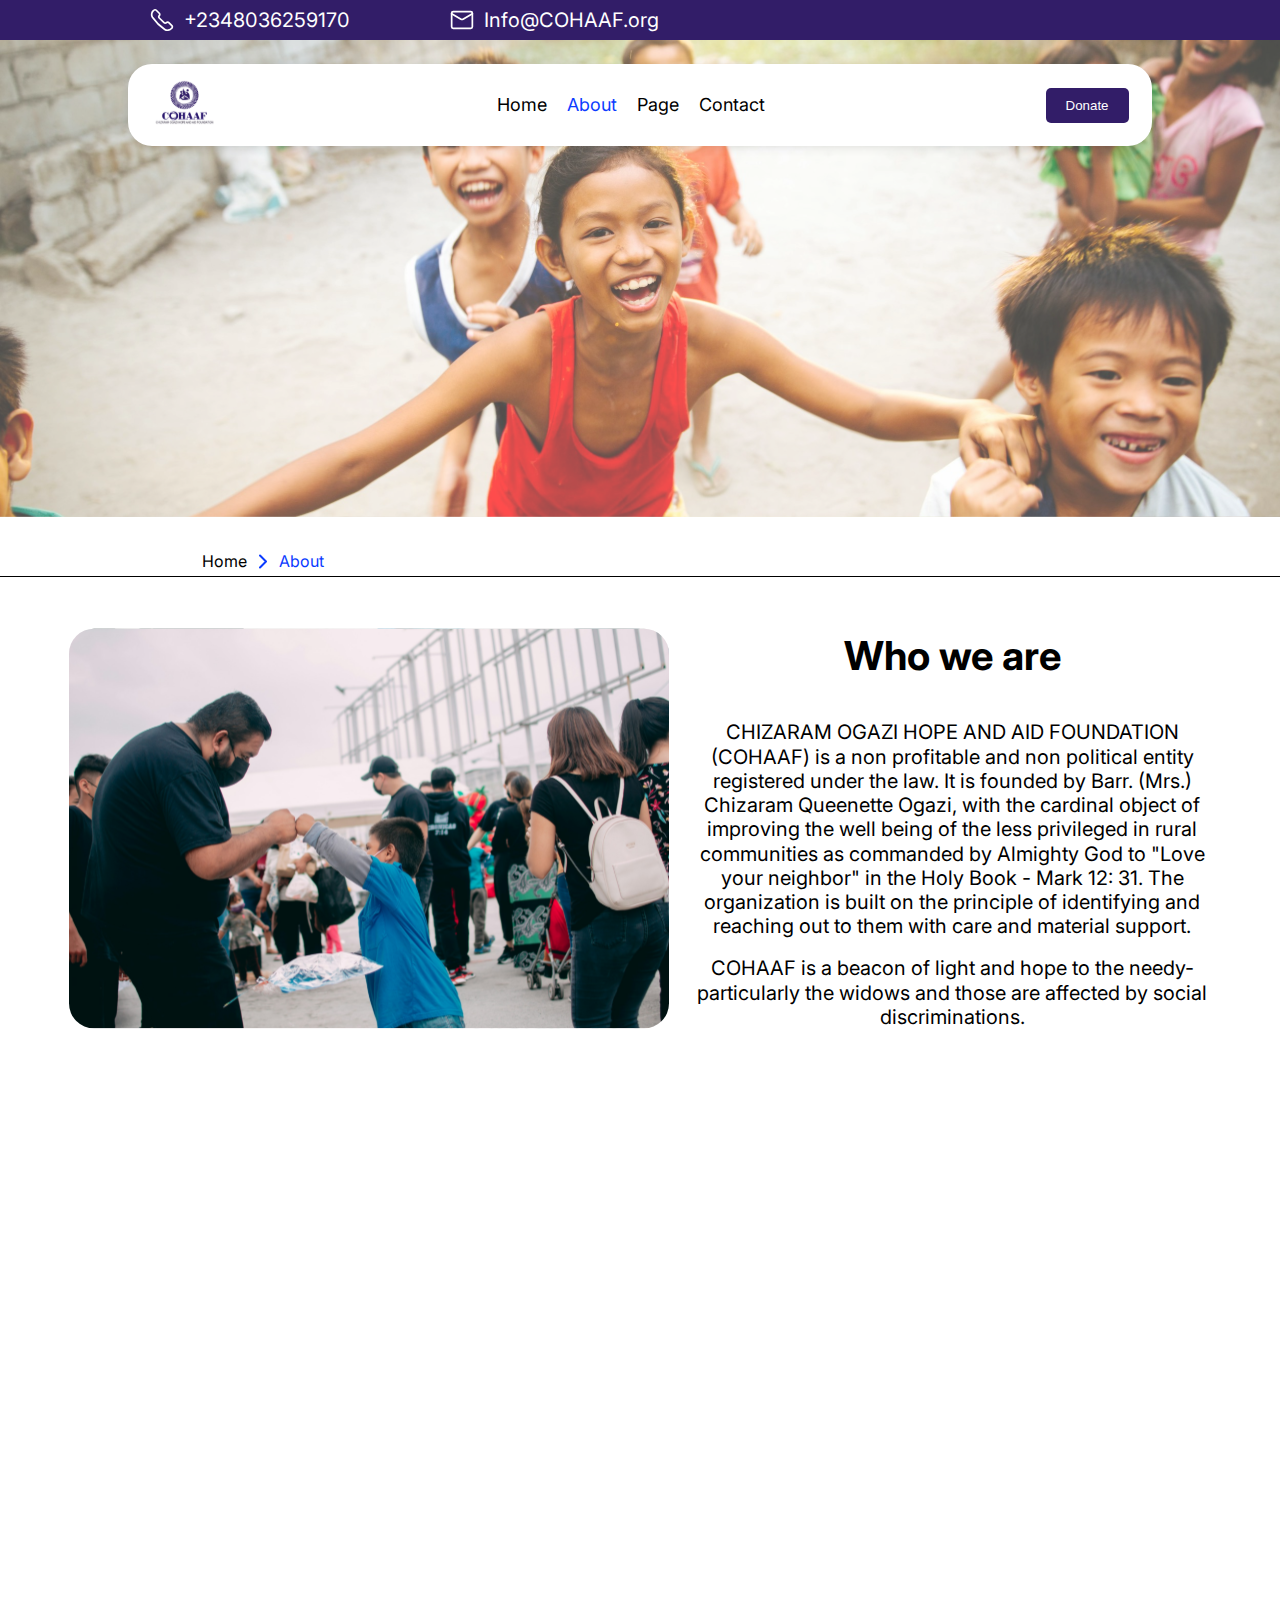
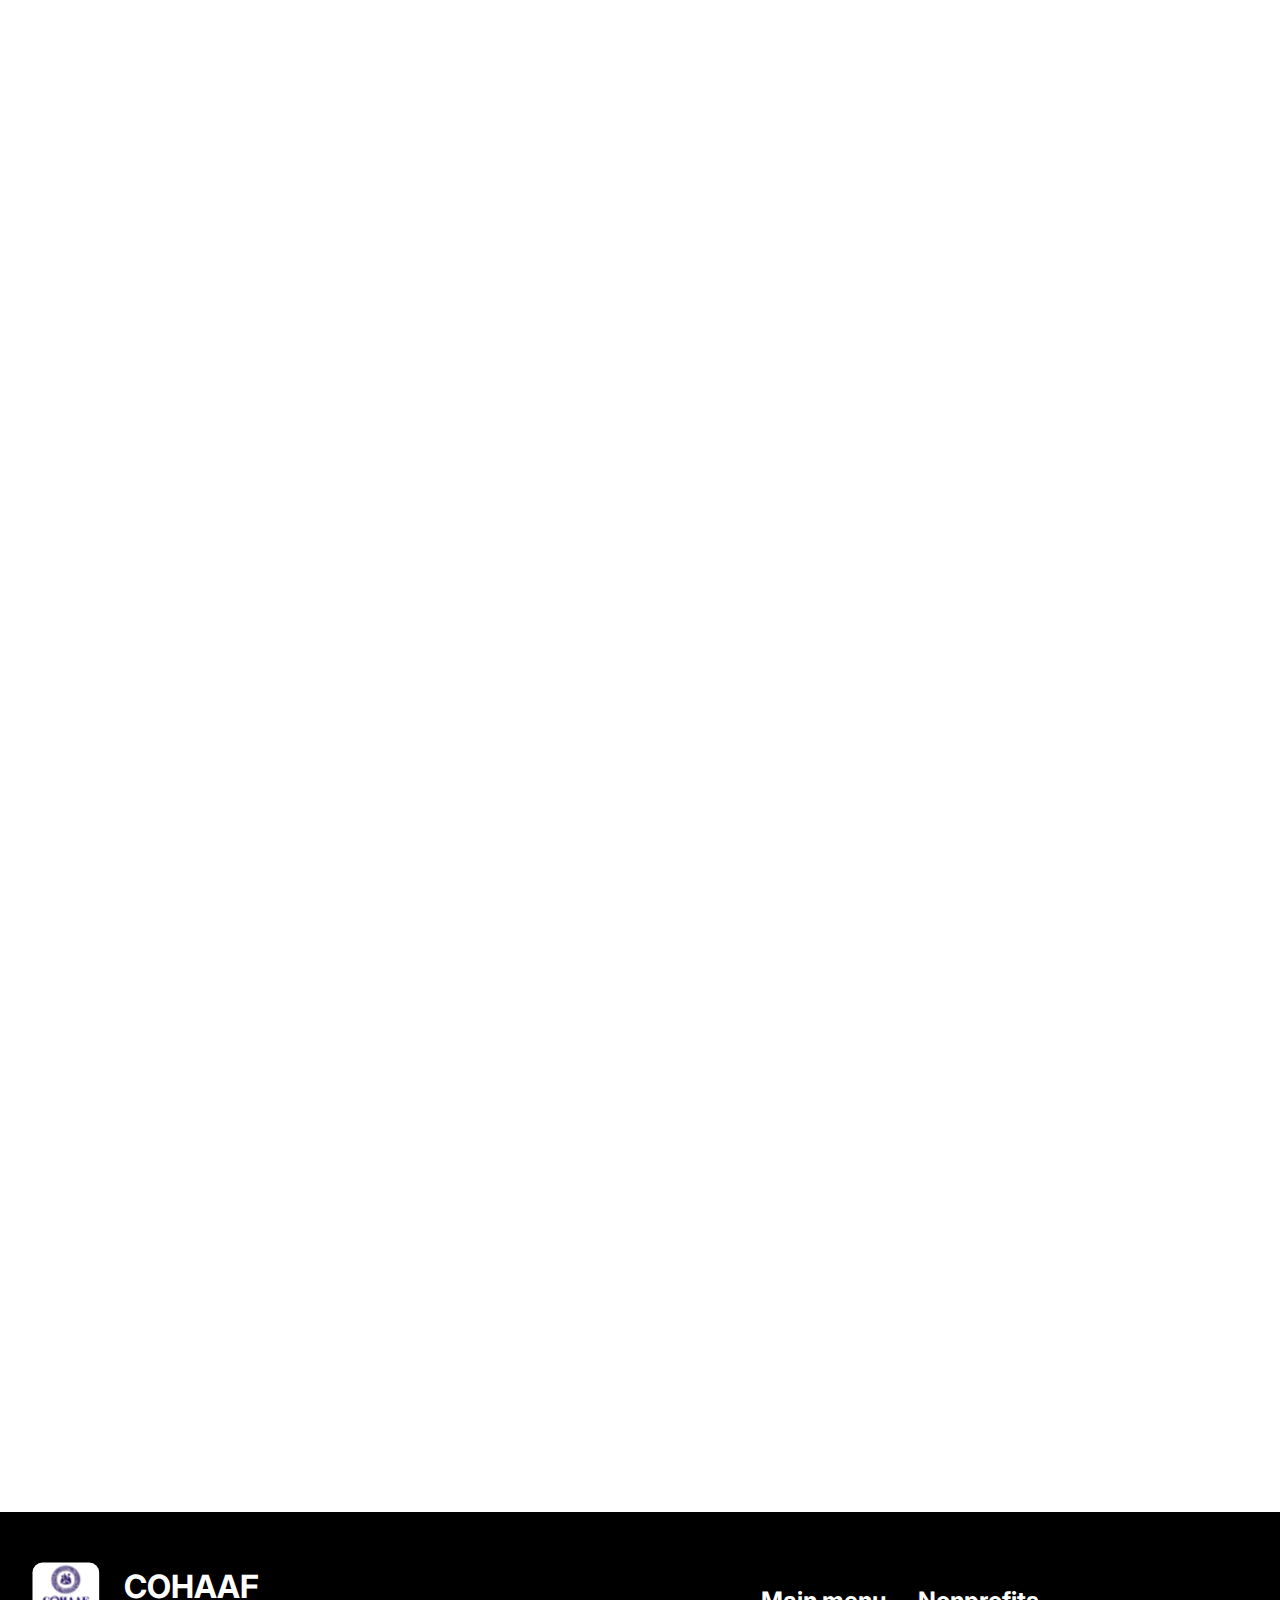
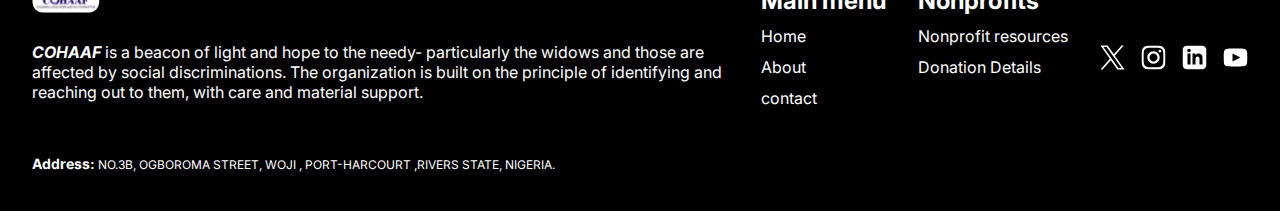
==== public/about.html @ a667ee29 "new changes" ====
<!DOCTYPE html>
<html lang="en">
  <head>
    <meta charset="UTF-8" />
    <meta name="viewport" content="width=device-width, initial-scale=1.0" />
    <title>Document</title>
    <link rel="stylesheet" href="about.css" />
    <link rel="stylesheet" href="animation.css">
  </head>
  <body>
    <main>
      <div class="donation-div">
        <div class="donating">
          <div class="donate-list">
            <button class="donate1">
              The thirsty are waiting for your help
            </button>
          </div>
          <div class="donate-list">
            <button class="donate2">Changing a live one meal at a time</button>
          </div>
          <div class="donate-list">
            <button class="donate3">
              Promoting the safety and rights of children
            </button>
          </div>
        </div>
      </div>

      <div class="our-courses course1">
        <div>
          <div>
            <div class="cource-div">
              <div class="main-course-content">
                <div class="course-content">
                  <h2 class="course-title">
                    The thirsty are waiting for your help
                  </h2>
                  <h4 class="discription">
                    Ipsum cursus sit egestas sed facilisis arcu accumsan eu.
                    Risus consectetur in elementum convallis lorem et et tempor.
                    Purus posuere arcu sed sapien. Dictum ultrices tellus sed
                    auctor habitant duis ac lectus.
                  </h4>
                  <p class="more-view">
                    Ipsum cursus sit egestas sed facilisis arcu accumsan eu.
                    Risus consectetur in elementum convallis lorem et et tempor.
                    Purus posuere arcu sed sapien. Dictum ultrices tellus sed
                    auctor habitant duis ac lectus. Bible quote
                  </p>
                  <h4 class="summary">
                    Donate today and experience the joy of giving that benefits
                    both this world and the next.
                  </h4>
                </div>
                <div class="course-donateBtn">
                  <button class="proceedBtn">Donate now</button>
                  <button class="back-to-list">Back</button>
                </div>
              </div>
              <img src="images/Frame 112572.svg" alt=" course image" />
            </div>
          </div>
        </div>
      </div>
      <div class="our-courses course2">
        <div>
          <div>
            <div class="cource-div">
              <div class="main-course-content">
                <div class="course-content">
                  <h2 class="course-title">
                    Changing a live one meal at a time.
                  </h2>
                  <h4 class="discription">
                    Ipsum cursus sit egestas sed facilisis arcu accumsan eu.
                    Risus consectetur in elementum convallis lorem et et tempor.
                    Purus posuere arcu sed sapien. Dictum ultrices tellus sed
                    auctor habitant duis ac lectus.
                  </h4>
                  <p class="more-view">
                    Ipsum cursus sit egestas sed facilisis arcu accumsan eu.
                    Risus consectetur in elementum convallis lorem et et tempor.
                    Purus posuere arcu sed sapien. Dictum ultrices tellus sed
                    auctor habitant duis ac lectus. Bible quote
                  </p>
                  <p class="more-view">
                    Ipsum cursus sit egestas sed facilisis arcu accumsan eu.
                    Risus consectetur in elementum convallis lorem et et tempor.
                    Purus posuere arcu sed sapien. Dictum ultrices tellus sed
                    auctor habitant duis ac lectus. Bible quote
                  </p>
                  <h4 class="summary">
                    Donate today and experience the joy of giving that benefits
                    both this world and the next.
                  </h4>
                </div>
                <div class="course-donateBtn">
                  <button class="proceedBtn">Donate now</button>
                  <button class="back-to-list">Back</button>
                </div>
              </div>
              <img src="images/Frame 112572.svg" alt=" course image" />
            </div>
          </div>
        </div>
      </div>
      <div class="our-courses course3">
        <div>
          <div>
            <div class="cource-div">
              <div class="main-course-content">
                <div class="course-content">
                  <h2 class="course-title">
                    Promoting the safety and rights of children.
                  </h2>
                  <h4 class="discription">
                    Ipsum cursus sit egestas sed facilisis arcu accumsan eu.
                    Risus consectetur in elementum convallis lorem et et tempor.
                    Purus posuere arcu sed sapien. Dictum ultrices tellus sed
                    auctor habitant duis ac lectus.
                  </h4>
                  <p class="more-view">
                    Ipsum cursus sit egestas sed facilisis arcu accumsan eu.
                    Risus consectetur in elementum convallis lorem et et tempor.
                    Purus posuere arcu sed sapien. Dictum ultrices tellus sed
                    auctor habitant duis ac lectus. Bible quote
                  </p>
                  <p class="more-view">
                    Ipsum cursus sit egestas sed facilisis arcu accumsan eu.
                    Risus consectetur in elementum convallis lorem et et tempor.
                    Purus posuere arcu sed sapien. Dictum ultrices tellus sed
                    auctor habitant duis ac lectus. Bible quote
                  </p>
                  <h4 class="summary">
                    Donate today and experience the joy of giving that benefits
                    both this world and the next.
                  </h4>
                </div>
                <div class="course-donateBtn">
                  <button class="proceedBtn">Donate now</button>
                  <button class="back-to-list">Back</button>
                </div>
              </div>
              <img src="images/Frame 112572.svg" alt=" course image" />
            </div>
          </div>
        </div>
      </div>
      <!-- this header area.......................................... -->
      <div class="header-div">
        <header class="static-header">
          <!-- contact us info -->
          <div class="sub-header">
            <div class="subHeader-div">
              <div class="phoneNum info">
                <img src="images/call-icon.svg" alt="phone call icon" />
                <p>+2348036259170</p>
              </div>
              <div class="email info">
                <img src="images/mail-envelop.svg" alt="email envelope" />
                <p>Info@COHAAF.org</p>
              </div>
            </div>
          </div>
          <div class="header-container">
            <a id="logo" href="index.html"
              ><img src="images/logo.svg" alt=""
            /></a>
            <div class="dropdown">
              <nav class="header-nav">
                <ul>
                  <li><a class="navs" href="index.html">Home</a></li>
                  <li><a class="navs current" href="about.html">About</a></li>
                  <li><a class="navs pagebtn">Page</a></li>
                  <li><a class="navs" href="contact.html"> Contact</a></li>
                </ul>
              </nav>
            </div>
            <div class="buttonArea">
              <div class="CartNav">
                <button class="donateButton">Donate</button>
              </div>
              <img class="dropDownButton" src="images/menu.svg" alt="" />
            </div>
          </div>
          <div class="socialhead">
            <div class="social-handlehead">
              <a href=""
                ><img src="images/X Logo.svg" alt="twitter icon"
              /></a>
              <a href=""
                ><img src="images/Logo Instagram.svg" alt="Instagram icon"
              /></a>
              <a href=""
                ><img src="images/link.svg" alt="LinkedIn icon"
              /></a>
              <a href=""
                ><img src="images/Logo YouTube.svg" alt="youtube icon"
              /></a>
            </div>
          </div>
        </header>

        <!-- drop down fixed header -->
        <header class="fixed-header hidden">
          <!-- contact us info -->
          <div class="sub-header">
            <div class="subHeader-div">
              <div class="phoneNum info">
                <img src="images/call-icon.svg" alt="phone call icon" />
                <p>+2348036259170</p>
              </div>
              <div class="email info">
                <img src="images/mail-envelop.svg" alt="email envelope" />
                <p>Info@COHAAF.org</p>
              </div>
            </div>
          </div>

          <div class="header-container">
            <a id="logo" href="index.html"
              ><img src="images/logo.svg" alt=""
            /></a>
            <div class="dropdown">
              <nav class="header-nav">
                <ul>
                  <li><a class="navs" href="index.html">Home</a></li>
                  <li><a class="navs current" href="about.html">About</a></li>
                  <li><a class="navs pagebtn" >Page</a></li>
                  <li><a class="navs" href="contact.html"> Contact</a></li>
                </ul>
              </nav>
            </div>
            <div class="buttonArea">
              <div class="CartNav">
                <button class="donateButton">Donate</button>
              </div>
              <img class="dropDownButton" src="images/menu.svg" alt="" />
            </div>
          </div>
          <div class="socialhead">
            <div class="social-handlehead">
              <a href=""
                ><img src="images/X Logo.svg" alt="twitter icon"
              /></a>
              <a href=""
                ><img src="images/Logo Instagram.svg" alt="Instagram icon"
              /></a>
              <a href=""
                ><img src="images/link.svg" alt="LinkedIn icon"
              /></a>
              <a href=""
                ><img src="images/Logo YouTube.svg" alt="youtube icon"
              /></a>
            </div>
          </div>
        </header>
      </div>
      <!-- header ends here.......... -->

      <!-- SECTION ONE STARTS HERE...... -->
      <section class="section1">
        <div class="content-overallbox">
          <div class="content-box1">
            <img class="fly-in" src="images/about-text.svg" alt="about text" />
          </div>
        </div>
        <div class="sec1footer">
          <div class="sec1fflex">
              
            <a   href="index.html" class="backdiv">Home <img src="images/arrowPoint.svg" alt=""></a>
              
              <a href="about.html" style="color: #0B3BFF;">About</a>
            </div>
           
          </div>
        </div>
      </section>
       <!-- SECTION ONE ENDS HERE..... -->

      
 
 
 
 
        <!-- SECTION TWO STARTS HERE..... -->

       <section class="section2">
            <div class="sec2flex">
                <div class="imgdv">
                    <img src="images/aboutimg1.svg" alt="adult and kids">
                </div>
                <div class="sec2content">
                    <h1>Who we are</h1>
                    <p>CHIZARAM OGAZI HOPE AND AID FOUNDATION (COHAAF) is a non profitable and non political entity registered under the law. It is founded by Barr. (Mrs.) Chizaram Queenette Ogazi, with the cardinal object of improving the well being of the less privileged in rural communities as commanded by Almighty God to "Love your neighbor" in the Holy Book - Mark 12: 31.
                        The organization is built on the principle of identifying and reaching out to them with care and material support.</p>
                    <p class="p1">
                        COHAAF is a beacon of light and hope to the needy- particularly the widows and those are affected by social discriminations.
                    </p>
             </div>
            </div>
        </section>

        <!-- SECTION TWO ENDS HERE..... -->

        <!-- SECTION THREE STARTS HERE..... -->

         <Section class="section3">
            <div  class="sec3flex">
                <div class="sec3flexbox">
                    <div class="sec3box sec3box1">
                       <img src="images/missionHeart.svg" alt=""> 
                       <h3>Our Mission</h3>
                       <p>Is to improve the lives of  lots -  the needy in our midst by providing resources  and equipping them with  necessary skills and empowerment in every day living.</p>
                    </div>
                </div>
                <div class="sec3flexbox">
                    <div class="sec3box sec3box2">
                       <img src="images/missionHeart.svg" alt=""> 
                       <h3>Our Vision</h3>
                       <p>Is to that the needy, orphans and widows within the community are being helped and taken care of.</p>
                    </div>
                </div>
            </div>
        </Section>
        <!-- /* SECTION THREE ENDS HERE */ -->

        <!-- /* SECTION FOUR STARTS HERE */  -->

        <Section class="section4">
            <div class="sec4flex">
                <div class="sec4-content">
                    <h3>
                        A compassionate drive for lasting impact
                    </h3>
                    <p>In a world where challenges abound, a compassionate drive for lasting impact is the catalyst for meaningful change. It's the spark that ignites the flame of hope, inspiring individuals and communities to strive for a brighter future.</p>
                    <p class="p1">Compassion is more than just a feeling; it's a call to action. It's recognizing the struggles of others and taking steps to alleviate their suffering. Compassion builds bridges, fosters empathy, and creates a sense of belonging.</p>
                </div>
                <div class="sec4imgdiv">
                    <img src="images/homelessboy.svg" alt="homeless boy">
                </div>
            </div>
        </Section>
         <!-- SECTION FOUR ENDS HERE.....   -->

         <!-- SECTION FIVE STARTS HERE -->

         <section class="section5">
            <div class="sec5Flex">
                <div class="sec5flexbox sec5box1">
                    <h1>Our commitment to serving humanity</h1>
                    <p class="p2">Our specific aim and objectives includes:</p>
                    <div>
                        <div>
                            <p>🔹To build orphanage homes and homes for the elderly. <br>
                                🔹To take care of poor widows/widowers in rural areas. <br>
                                🔹To raise orphaned children and care for the elderly. <br>
                                🔹To build social amenities in rural communities. <br>
                                🔹To fight against exploitation, injustice and corruption if found
                                    against any individual, class and society. <br>
                                🔹To provide help to people affected by natural calamities 
                                    such as flood, earthquake, motor, air, sea and railway
                                    accidents. <br>
                                🔹To provide free legal advice/representative to the poor.
                                    Lastly, to care for the abused girl/boy child.</p>
                        </div>
                    </div>
                </div>
                <div class="sec5flexbox">
                    <h2>What does this mean for us, our donors and the recipients of our donations?</h2>
                    <h3>Today</h3>
                    <p class="p2">Historically, we have acted as a bridge between the local community and the organisations carrying out charity work in different parts of the world. </p>
                    <h3>Tomorrow</h3>
                    <p>Chizaram Ogazi Hope And Aid Foundation will continue to raise funds for the projects we have been involved with for many years.
                        In addition, we aim to explore other areas which we have been unable to in the past.</p>
                        <p class="p3">We are all familiar with and have repeatedly heard the teachings of our Lord Jesus Christ that; we should give food to the hungry, shelter to those who have none, and clothes to the poor. When we visit the sick and those who are in prison, it is as if we were doing these things for Him instead. He promises that as we do these things, we will inherit His kingdom. (See Matthew 25:34–46.)</p>
                </div>
            </div>
         </section>
         <!-- SECTION FIVE ENDS HERE -->
         
        
         <!-- SECTION SIX STARTS HERE -->

        <section class="section6">
            <div class="sec6Content">
                <p>As we are called to love one another, we should help others in need as we are able to assist them, whether by physical offerings or spiritual prayer requests (2 Corinthians 9:7).</p>
            </div>
         </section>

         <!-- SECTION SIX ENDS HERE -->

         <!-- SECTION SEVEN STARTS HERE.... -->
           <section class="section7">
            <div class="sec7flex">
                <div>
                    <img src="images/charity.svg" alt="">
                </div>
                <div>
                    <h2>The importance of Charity</h2>
                    <p class="p4">Charity is an essential part of Christian faith, reflecting God's love and compassion. By embracing biblical principles and examples, we can make a meaningful difference in the lives of others.</p>
                    <p class="p4">At COHAAF, we don't wish charity to be just an annual tick box exercise, or a last minute solution when difficulty afflicts us or when a humanitarian disaster occurs. It is often the case where we donate and then forget.</p>
                    <p>Rather than being reactive in our donations, let us try to be proactive in our daily lives. At COHAAF our vision; is to the needy, orphans and widows within the community are being helped and taken care of.
                        Our mission; is to improve the lives of  lots; the needy in our midst by providing resources  and equipping them with necessary skills and empowerment in order to incorporate the act of giving into our lives, whether it be daily, weekly, or monthly.</p>
                </div>
            </div>
          </section>
           <!-- SECTION SEVEN ENDS HERE.... -->

           <!-- FOOTER STARTS HERE -->
            <footer>
            <div class="footer-container">
              <div id="footer-logo-container">
                <div class="logodiv">
                  <img id="footer-logo" src="images/footer-logo.svg" alt="" />
                  <p>COHAAF</p>
                </div>
    
                <p class="footer-paragraph">
                  COHAAF
                  <span class="footer-span"
                    >is a beacon of light and hope to the needy- particularly the
                    widows and those are affected by social discriminations. The
                    organization is built on the principle of identifying and
                    reaching out to them, with care and material support.</span
                  >
                </p>
              </div>
              <div id="footer-nav">
                <p>Main menu</p>
                <a class="footer-navbar" href="index.html">Home</a>
                <a class="footer-navbar" href="about.html">About</a>
                <a class="footer-navbar" href="contact.html">contact</a>
              </div>
              <div id="footer-nav">
                <p>Nonprofits</p>
                <a class="footer-navbar" href="">Nonprofit resources</a>
                <a class="footer-navbar" href="">Donation Details</a>
              </div>
              <div id="social">
                <div id="social-handle">
                  <a href=""
                    ><img src="images/twiter-icon.svg" alt="twitter icon"
                  /></a>
                  <a href=""
                    ><img src="images/Instagram-icon.svg" alt="Instagram icon"
                  /></a>
                  <a href=""
                    ><img src="images/LinkedIn-icon.svg" alt="LinkedIn icon"
                  /></a>
                  <a href=""
                    ><img src="images/youtube-icon.svg" alt="youtube icon"
                  /></a>
                </div>
              </div>
            </div>
            <p class="adrress">
              Address:
              <span>
                NO.3B, OGBOROMA STREET, WOJI , PORT-HARCOURT ,RIVERS STATE,
                NIGERIA.</span
              >
            </p>
          </footer>
    </main>
    <script src="mobil.js"></script>
    <script src="animation.js"></script>
    <script src="main.js"></script>
    <script src="header.js"></script>
  </body>
</html>
---- public/about.css ----
@import url("https://fonts.googleapis.com/css2?family=Inter:ital,opsz,wght@0,14..32,100..900;1,14..32,100..900&family=Irish+Grover&display=swap");
body {
  font-family: "Inter", serif;
  width: 100%;
  border: 0;
  margin: 0;
  position: relative;
  height: 100vh;
  overflow: hidden;
  overflow: auto;
}
* {
  margin: 0;
  padding: 0;
  border: 0;
}
/* donation screens */
.donation-div {
  position: fixed;
  height: fit-content;
  width: fit-content;
  display: block;
  z-index: 5000;
  top: 50%;
  left: 50%;
  transform: translate(-50%, -50%);
  display: none;
}
.donation-div.active {
  display: block;
}
.donating {
  display: flex;
  flex-direction: column;
  width: fit-content;
  height: fit-content;
  max-height: 400px;
  gap: 6px;
  padding: 24px;
  background-color: #ffffff;
  overflow: auto;
  transform-origin: center;
  animation: zoomIn 0.5s ease-out;
  box-shadow: 0 4px 12px rgba(0, 0, 0, 0.15);
  border-radius: 12px;
}
.our-courses {
  width: fit-content;
  height: fit-content;
  position: fixed;
  z-index: 5001;
  top: 50%;
  left: 50%;
  transform: translate(-50%, -50%);
  display: none;
}

/* Keyframes for fly-in-from-right animation */
@keyframes flyInFromRight {
  0% {
    transform: translate(100%, -50%); /* Start off-screen to the right */
    opacity: 0; /* Start fully transparent */
  }
  100% {
    transform: translate(-50%, -50%); /* End at the center */
    opacity: 1; /* End fully visible */
  }
}
.our-courses.active {
  display: block;
  animation: flyInFromRight 0.5s ease-out;
}
.course1.active {
  display: block;
  animation: flyInFromRight 0.5s ease-out;
}
.course2.active {
  display: block;
  animation: flyInFromRight 0.5s ease-out;
}
.course3.active {
  display: block;
  animation: flyInFromRight 0.5s ease-out;
}
.cource-div {
  width: 1000px;
  height: 550px;
  gap: 24px;
  border-radius: 25px;
  padding: 20px;
  background-color: #e8bfbf;
  display: flex;
  justify-content: center;
  box-sizing: border-box;
}
.course-content {
  height: 400px;
  overflow: auto;
  box-sizing: border-box;
}
.course-title {
  font-family: Inter;
  font-weight: 800;
  font-size: 40px;
  line-height: 48.41px;
  letter-spacing: 0%;
}
.discription {
  padding-top: 6px;
  font-weight: 700;
  font-size: 20px;
  line-height: 26.5px;
  letter-spacing: 0%;
}
.more-view {
  font-family: Inter;
  font-weight: 400;
  font-size: 18px;
  line-height: 21.78px;
  letter-spacing: 0%;
  padding-top: 6px;
}
.back-to-list,
.proceedBtn {
  font-weight: 700;
  font-size: 18px;
  line-height: 25.2px;
  letter-spacing: 0%;
  text-align: center;
  background: none;
  width: 170px;
  height: 40px;
  gap: 10px;
  padding-top: 10px;
  padding-right: 20px;
  padding-bottom: 10px;
  padding-left: 20px;
  border-radius: 50px;
  border: 1px solid #000000;
  display: flex;
  align-items: center;
  justify-content: center;
  transition: transform 0.3s ease, background-color 0.3s ease; /* Smooth transition for transform and background */
  cursor: pointer; /* Add pointer cursor for better UX */
}

/* Scale animation on hover */
.back-to-list:hover,
.proceedBtn:hover {
  transform: scale(1.05); /* Slightly scale up the button */
}
.proceedBtn {
  background-color: #321d68;
  color: #ffffff;
}
/* Scale animation on active (click) */
.back-to-list:active,
.proceedBtn:active {
  transform: scale(0.95); /* Slightly scale down the button */
}
.summary {
  font-weight: 700;
  font-size: 20px;
  line-height: 26.5px;
  letter-spacing: 0%;
  box-sizing: border-box;
  padding-top: 6px;
  box-sizing: border-box;
}
.course-donateBtn {
  padding-top: 40px;
  display: flex;
  gap: 24px;
  justify-content: center;
  align-items: center;
}
.main-course-content {
  background-color: #ffffff;
  width: 640px;
  height: 100%;
  gap: 40px;
  padding: 24px;
  box-sizing: border-box;
}
/* Keyframes for zoom animation */
@keyframes zoomIn {
  0% {
    transform: scale(0.5); /* Start small */
    opacity: 0; /* Optional: Fade in effect */
  }
  100% {
    transform: scale(1); /* End at normal size */
    opacity: 1; /* Optional: Fully visible */
  }
}

/* Hide scrollbar by default for WebKit browsers */
.donating::-webkit-scrollbar {
  width: 8px; /* Width of the scrollbar */
  background-color: transparent; /* Make scrollbar track transparent */
}

.donating::-webkit-scrollbar-thumb {
  background-color: rgba(0, 0, 0, 0.3); /* Color of the scrollbar thumb */
  border-radius: 4px; /* Rounded corners for the thumb */
}

.donating::-webkit-scrollbar-thumb:hover {
  background-color: rgba(0, 0, 0, 0.5); /* Darker color on hover */
}

/* Hide scrollbar by default for Firefox */
.donating {
  scrollbar-width: thin; /* Thin scrollbar */
  scrollbar-color: rgba(0, 0, 0, 0.3) transparent; /* Thumb color and transparent track */
}
.donate-list button {
  width: 400px;
  border-radius: 12px;
  padding: 12px;
  box-sizing: border-box;
  height: fit-content;
  background-color: #372266;
  cursor: pointer;
  font-family: Inter;
  font-weight: 400;
  font-size: 20px;
  line-height: 28px;
  letter-spacing: 0%;
  text-align: left;
  color: white; /* Ensure text is visible */
  border: none; /* Remove default border */
  outline: none; /* Remove default outline */
  transition: transform 0.3s ease, box-shadow 0.3s ease; /* Smooth transition for transform and glow */
  animation: glow 1.5s infinite;
}

/* Glowing animation */
@keyframes glow {
  0% {
    box-shadow: 0 0 5px rgba(55, 34, 102, 0.7);
  }
  50% {
    box-shadow: 0 0 20px rgba(55, 34, 102, 0.9);
  }
  100% {
    box-shadow: 0 0 5px rgba(55, 34, 102, 0.7);
  }
}

.donate-list button:hover {
  transform: scale(1.05); /* Scale effect on hover */
  /* Apply glowing animation on hover */
}
.donate-list button {
  background-color: none;
}
a {
  transition: transform 0.3s ease-in-out;
}

a:hover {
  transform: scale(1.1); /* Increase size on hover */
}

a:active {
  transform: scale(0.95); /* Slightly shrink when clicked */
}

/* header area......................... */
/* sub header area */
.header-div {
  width: 100%;
  height: fit-content;
  padding-bottom: 35px;
  position: relative;
}
.dropDownButton {
  display: none;
}
.sub-header {
  background-color: #321d68;
  width: 100%;
  height: 40px;
  display: flex;
  align-items: center;
  padding-left: 150px;
  box-sizing: border-box;
}
.subHeader-div {
  display: flex;
  gap: 100px;
}
.info {
  display: flex;
  gap: 10px;
}
.info p {
  color: #ffffff;
  font-weight: 400;
  font-size: 20px;
  line-height: 24.2px;
  letter-spacing: 0%;
}

/* Static Header */

/* Static Header */
/* Static Header */
.static-header {
  width: 100%;
  position: absolute;
  top: 0;
  z-index: 1000;
  transition: all 0.3s ease;
  box-sizing: border-box;
  background-color: transparent;
}

.header-container {
  box-sizing: border-box;
  margin: auto;
  display: flex;
  justify-content: space-between;
  align-items: center;
  width: 80%;
  margin-top: 24px;
  background-color: #ffffff;
  box-shadow: 0 2px 10px rgba(0, 0, 0, 0.1);
  padding: 14px 23.5px;
  border-radius: 24px;
}

#logo img {
  height: 50px;
}

.header-nav ul {
  list-style: none;
  margin: 0;
  padding: 0;
  display: flex;
  gap: 20px;
}

.header-nav ul li a {
  color: #000000;
  text-decoration: none;
  font-family: Inter;
  font-weight: 400;
  font-size: 18px;
  line-height: 21.78px;
  letter-spacing: 0%;
  position: relative; /* Required for the underline */
  transition: color 0.3s ease;
}

/* Progress Underline Animation */
.header-nav ul li a::after {
  content: "";
  position: absolute;
  left: 0;
  bottom: -5px; /* Adjust based on your design */
  width: 0;
  height: 2px;
  background-color: #0b3cff;
  transition: width 0.3s ease;
}

.header-nav ul li a:hover::after {
  width: 100%; /* Full width on hover */
}

.header-nav ul li a:hover {
  color: #0b3cff;
}

.CartNav .donateButton {
  background-color: #321d68;
  color: #fff;
  border: none;
  padding: 10px 20px;
  border-radius: 5px;
  cursor: pointer;
  transition: background-color 0.3s ease;
}

.CartNav .donateButton:hover {
  background-color: #4109ce;
}

/* Fixed Header */
.fixed-header {
  width: 100%;
  position: fixed;
  top: 0;
  left: 0;
  right: 0;
  z-index: 1001;
  transform: translateY(-100%);
  transition: transform 1s ease;
}

.fixed-header.hidden {
  transform: translateY(-100%); /* Hide smoothly when scrolling up */
}

.hidden {
  opacity: 0;
  visibility: hidden;
}

.current {
  color: #0b3cff !important;
}

.socialhead {
  position: absolute;
  top: 100%;
  right: 43%;
  z-index: 6;
  max-height: 0; /* Start with zero height */
  overflow: hidden; /* Hide overflowing content */
  transition: max-height 0.3s ease-out; /* Smooth transition */
}

.socialhead.active {
  max-height: 140px; /* Set to a value larger than the content's height */
}
.social-handlehead {
  display: flex;
  background-color: #ffffff;
  padding: 4px 10px;
  gap: 10px;
  padding-top: 8px;
  box-shadow: 0 2px 10px rgba(0, 0, 0, 0.1);
}
.social-handlehead img {
  width: 24px;
  height: 24px;
}

/* section1 area starts here */
.section1 {
  width: 100%;
  height: 542px; /* Full viewport height */
  background-image: url(images/aboutbaground.svg); /* Double-check the path */
  background-size: contain; /* Cover the entire section */
  /* Center the image */
  background-repeat: no-repeat; /* Prevent repeating */
  margin: 0; /* Reset margin */
  padding: 0; /* Reset padding */
  position: relative;
}

.content-overallbox {
  top: 223px;
  left: 116px;
  gap: 24px;
  position: absolute;
}
.relativebox {
  width: 604px;
  height: 452.493px;
  position: relative;
}
.sec1footer {
  width: 100%;
  position: absolute;
  bottom: 0;
  height: fit-content;
  border-bottom: 1px solid #000000;
}
.section1 a {
  font-family: Inter;
  font-weight: 400;
  font-size: 16px;
  line-height: 19.36px;
  letter-spacing: 0%;
  text-decoration: none;
  color: #000000;
}
.sec1fflex {
  display: flex;
  gap: 12px;
  padding: 5px 6px 5px 202px;
  align-items: center;
}
.backdiv {
  display: flex;
  gap: 12px;
  align-items: center;
}
/* Define the fly-in animation */
@keyframes flyIn {
  from {
    opacity: 0;
    transform: translateX(-100%);
  }
  to {
    opacity: 1;
    transform: translateX(0);
  }
}

/* Apply the animation to h2 and h3 */
.fly-in {
  opacity: 0; /* Start invisible */
  animation: flyIn 1s ease-out forwards;
}

/* Add a delay to h3 for staggered effect */
.content-box1 img.fly-in {
  animation-delay: 0.5s;
}

@keyframes glowing {
  0% {
    box-shadow: 0 0 10px rgba(50, 29, 104, 0.9);
    transform: scale(1);
  }
  50% {
    box-shadow: 0 0 20px rgba(50, 29, 104, 1), 0 0 30px rgba(50, 29, 104, 0.7);
    transform: scale(0.9);
  }
  100% {
    box-shadow: 0 0 10px rgba(50, 29, 104, 0.9);
    transform: scale(1);
  }
}
/* SECTION 1 ENDS HERE */

/* SECTION TWO BEGINS HERE */

.section2 {
  width: 100%;
  height: fit-content;
  padding: 51px 69px;
  box-sizing: border-box;
}
.sec2flex {
  width: 100%;
  height: fit-content;
  display: flex;
  justify-content: center;
  gap: 24px;
  box-sizing: border-box;
  align-items: center;
}

.sec2content h1 {
  font-family: Inter;
  font-weight: 700;
  font-size: 40px;
  line-height: 48.41px;
  letter-spacing: 0%;
  text-align: center;
  padding-bottom: 40px;
}
.sec2content p {
  font-family: Inter;
  font-weight: 400;
  font-size: 20px;
  line-height: 24.2px;
  letter-spacing: 0%;
  text-align: center;
}
.p1 {
  padding-top: 18px;
}

/* SECTION TWO ENDS HERE */

/* SECTION THREE BEGINS HERE */

.section3 {
  width: 100%;
  height: 419px;
  background: #e8bfbf;
  padding: 42px 20px;
  box-sizing: border-box;
}
.sec3flex {
  display: flex;
  justify-content: center;
  gap: 24px;
  box-sizing: border-box;
  height: 100%;
}
.sec3flexbox {
  position: relative;
  width: 100%;
  box-sizing: border-box;
}
.sec3box {
  width: 557px;
  height: 223px;
  background: #ffffff;
  padding: 14px 19px;
}
.sec3box h3 {
  font-family: Inter;
  font-weight: 700;
  font-size: 32px;
  line-height: 38.73px;
  letter-spacing: 0%;
  text-align: left;
  color: #000000;
  padding: 10px 0px;
}
.sec3box p {
  font-family: PT Serif;
  font-weight: 400;
  font-size: 20px;
  line-height: 26.5px;
  letter-spacing: 0%;
  color: #5c5c5c;
}
.sec3box1 {
  position: absolute;
  right: 0;
}
.sec3box2 {
  position: absolute;
  bottom: 0;
}

/* SECTION THREE ENDS HERE */

/* SECTION FOUR STARTS HERE */

.section4 {
  width: 100%;
  height: fit-content;
  padding: 24px 94px;
  box-sizing: border-box;
}
.sec4flex {
  width: 100%;
  display: flex;
  justify-content: center;
  gap: 24px;
  align-items: center;
}
.sec4-content h3 {
  font-family: Inter;
  font-weight: 700;
  font-size: 32px;
  line-height: 38.73px;
  letter-spacing: 0%;
  padding-bottom: 12px;
}
.sec4-content p {
  font-family: Inter;
  font-weight: 400;
  font-size: 20px;
  line-height: 24.2px;
  letter-spacing: 0%;
}

/* SECTION FOUR ENDS HERE... */

/* SECTION FIVE STARTS HERE..... */
.section5 {
  width: 100%;
  height: fit-content;
  padding: 24px 78px;
  box-sizing: border-box;
}
.sec5Flex {
  display: flex;
  justify-content: center;
  gap: 24px;
}
.sec5flexbox {
  width: 100%;
}
.sec5flexbox h1 {
  font-family: Inter;
  font-weight: 700;
  font-size: 32px;
  line-height: 38.73px;
  letter-spacing: 0%;
  padding-bottom: 24px;
}
.sec5flexbox h2 {
  font-family: Inter;
  font-weight: 700;
  font-size: 24px;
  line-height: 29.05px;
  letter-spacing: 0%;
  padding-bottom: 12px;
}
.sec5flexbox h3 {
  font-family: Inter;
  font-weight: 500;
  font-size: 24px;
  line-height: 29.05px;
  letter-spacing: 0%;
  padding-bottom: 12px;
}
.p2 {
  padding-bottom: 24px;
}
.p3 {
  padding-top: 6px;
}

/* SECTION FIVE STARTS HERE.... */

/* SECTION SIX STARTS HERE */
.section6 {
  width: 100%;
  height: fit-content;
  display: flex;
  justify-content: center;
}
.sec6Content {
  width: 70%;
  height: fit-content;
  padding: 12px 24px;
  background: #e8bfbf;
}
.sec6Content p {
  font-weight: 700;
  font-size: 24px;
  line-height: 31.06px;
  letter-spacing: 0%;
}
/* SECTION SIX ENDS S HERE */

/* SECTION SEVEN STARTS HERE.... */
.section7 {
  width: 100%;
  height: fit-content;
  padding: 35.5px 65px;
  box-sizing: border-box;
}
.sec7flex {
  display: flex;
  gap: 24px;
  justify-content: center;
  box-sizing: border-box;
}
.sec7flex h2 {
  font-family: Inter;
  font-weight: 700;
  font-size: 32px;
  line-height: 38.73px;
  letter-spacing: 0%;
  padding-bottom: 24px;
}
.sec7flex p {
  font-family: Inter;
  font-weight: 400;
  font-size: 20px;
  line-height: 24.2px;
  letter-spacing: 0%;
}
.p4 {
  padding-bottom: 12px;
}

/* footer area starts here................. */
footer {
  width: 100%;
  height: fit-content;
  opacity: 0px;
  background-color: #000000;
  margin-top: 20px;
  padding: 50px 32px 39px;
  box-sizing: border-box;
}
.footer-container {
  display: flex;
  flex-direction: row;
  gap: 32px;
}
#footer-logo-container {
  width: 100%;
  height: fit-content;
  opacity: 0px;
}
.logodiv {
  width: 100%;
  display: flex;
  gap: 24px;
  align-items: center;
  padding-bottom: 29px;
}
.logodiv p {
  font-family: Inter;
  font-weight: 700;
  font-size: 32px;
  line-height: 38.73px;
  letter-spacing: 0%;
  color: #ffffff;
}

.footer-paragraph {
  font-family: Inter;
  font-weight: 700;
  font-style: italic;
  font-size: 16px;
  line-height: 20px;
  letter-spacing: 0%;
  color: #ffffff;
}
.footer-span {
  font-family: Inter;
  font-size: 16px;
  font-weight: 400;
  line-height: 20px;
  font-style: normal !important;
  text-align: left;
  color: #ffffff;
}
.adrress {
  font-family: Inter;
  font-weight: 700;
  font-size: 14px;
  line-height: 14.52px;
  letter-spacing: 0%;
  padding-top: 24px;
  color: #ffffff;
}
.adrress span {
  font-family: Inter;
  font-weight: 400;
  font-size: 12px;
  line-height: 14.52px;
  letter-spacing: 0%;
  color: #ffffff;
}
#footer-nav {
  display: flex;
  flex-direction: column;
  padding: 24px 0px;
  opacity: 0px;
  gap: 12px;
  text-wrap: nowrap;
}
#footer-nav p {
  font-family: Inter;
  font-weight: 700;
  font-size: 24px;
  line-height: 29.05px;
  letter-spacing: 0%;
  color: #ffffff;
  text-wrap: nowrap;
}
#main-menu {
  font-family: Inter;
  font-size: 24px;
  font-weight: 700;
  line-height: 29.05px;
  text-align: left;
  color: #ffffff;
  padding-bottom: 12px;
}
.footer-navbar {
  padding: 0;
  margin: 0;
  font-family: Inter;
  font-size: 16px;
  font-weight: 400;
  line-height: 19.36px;
  text-align: left;
  color: #ffffff;
  text-decoration: none;
}
#social {
  padding-top: 24px;
  display: flex;
  align-items: center;
}
.social-logo {
  width: 120px;
  height: 90px;
  gap: 0px;
  border-radius: 18px;
  opacity: 0px;
}
#social-handle {
  display: flex;
  flex-direction: row;
  gap: 16px;
}
@media screen and (max-width: 950px) {
  .dropDownButton {
    display: block;
  }
  #logo img {
    width: 37px;
    height: 28px;
  }
  .header-nav ul {
    display: flex;
    align-items: center;
    justify-content: center;
    flex-direction: column;
    gap: 6px;
    background-color: #ffffff;
    box-shadow: 0 4px 6px rgba(0, 0, 0, 0.1); /* Add proper box-shadow values */
  }
  .dropdown {
    position: absolute;
    top: 100%;
    right: 18%;
    opacity: 0; /* Start fully transparent */
    transform: translateY(-20px); /* Start slightly above */
    visibility: hidden; /* Hide the dropdown initially */
    transition: opacity 0.3s ease-out, transform 0.3s ease-out,
      visibility 0.3s ease-out; /* Smooth transitions */
  }
  .header-div {
    padding: 0;
  }
  .dropdown.active {
    opacity: 1; /* Fully visible */
    transform: translateY(0); /* Move to its original position */
    visibility: visible; /* Show the dropdown */
  }
  .header-nav ul li a {
    font-size: 14px;
    width: 39px;
    padding: 6px;
    font-weight: 400;
  }
  .buttonArea {
    display: flex;
    gap: 8px;
    align-items: center;
  }
  .CartNav .donateButton {
    padding: 4px;
    font-family: Inter;
    font-weight: 500;
    font-size: 12px;
    letter-spacing: 0%;
  }
  .header-container {
    padding: 6px 20px;
    border-radius: 8px;
  }
  .sub-header {
    padding-left: 16px;
  }
  .subHeader-div {
    gap: 12px;
  }
  .subHeader-div p {
    font-family: Inter;
    font-weight: 400;
    font-size: 12px;
    line-height: 9.68px;
    letter-spacing: 0%;
  }
  .subHeader-div img {
    width: 12px;
    height: 12px;
  }
  .info {
    gap: 4px;
  }

  .socialhead {
    position: absolute;
    top: 150%;
    right: 11%;
    z-index: 6;
    max-height: 0; /* Start with zero height */
    overflow: hidden; /* Hide overflowing content */
    transition: max-height 0.3s ease-out; /* Smooth transition */
  }

  .socialhead.active {
    max-height: 140px; /* Set to a value larger than the content's height */
  }
  .social-handlehead {
    display: flex;
    flex-direction: column;
    background-color: #ffffff;
    padding: 4px 10px;
    gap: 10px;
    padding-top: 8px;
    box-shadow: 0 2px 10px rgba(0, 0, 0, 0.1);
  }
  .social-handlehead img {
    width: 12px;
    height: 12px;
  }
  .header-div {
    padding-bottom: 10px;
  }
  .header-container {
    margin-top: 8px;
    height: 32px;
  }

  /* HEADER ENDS HERE */

  /* SECTION1 STARTS HERE */
  .section1 {
    width: 100%;
    background-image: url(images/aboutMobileBg.svg);
    position: relative;
    background-size: contain;
    background-position: center;
    align-items: center;
    height: 220px;
  }
  .fly-in {
    width: 80px;
    height: 31;
  }
  .section1 a {
    font-family: Inter;
    font-weight: 400;
    font-size: 12px;
    line-height: 7.26px;
    letter-spacing: 0%;
  }
  .section1 a img {
    width: 8px;
    height: 8px;
    border-width: 1px;
  }
  .sec1fflex {
    gap: 4px;
    padding-left: 29px;
  }
  .backdiv {
    gap: 4px;
  }
  .content-overallbox {
    top: 130px;
    left: 22px;
  }

  /* SECTION ONE ENDS HERE.... */

  /* SECTION TWO STARTS HERE.... */
  .section2 {
    width: 100%;
    padding: 6px 12px;
  }
  .sec2flex {
    flex-direction: column-reverse;
    height: fit-content;
  }
  .sec2content h1 {
    font-family: Inter;
    font-weight: 700;
    font-size: 18px;
    line-height: 19.36px;
    letter-spacing: 0%;
    text-align: center;
    padding-bottom: 10px;
  }
  .sec2content p {
    font-family: Inter;
    font-weight: 400;
    font-size: 14px;
    line-height: 16.68px;
    letter-spacing: 0%;
    text-align: center;
  }
  .sec2flex img {
    width: 250px;
    height: 166.6px;
    border-radius: 10px;
  }
  .p1 {
    padding-top: 10px;
  }

  /* SECTION TWO ENDS HERE.... */

  /* SECTON THREE ENDS HERE... */

  .section3 {
    width: 100%;
    height: fit-content;
    padding: 20px;
  }
  .sec3flex {
    width: 100%;
    height: fit-content;
    flex-direction: column;
    align-items: center;
    gap: 10px;
  }
  .sec3flexbox {
    width: 100%;
    height: fit-content;
    box-sizing: border-box;
    padding: 0px;
  }
  .sec3flexbox img {
    width: 25.1px;
    height: 22.94px;
  }
  .sec3flexbox h3 {
    font-family: Inter;
    font-weight: 700;
    font-size: 14px;
    line-height: 16.94px;
    letter-spacing: 0%;
    text-align: left;
    padding-top: 2px;
    padding-bottom: 4px;
  }
  .sec3flexbox p {
    font-weight: 400;
    font-size: 14px;
    line-height: 14.95px;
    letter-spacing: 0%;
  }
  .sec3box1,
  .sec3box2 {
    width: 100%;
    position: static;
    box-sizing: border-box;
    height: fit-content;
  }

  .sec3box {
    width: 100%;
    height: fit-content;
    padding: 6px;
    border-radius: 4px;
  }

  /* SECTION THREE ENDS HERE.... */

  /* SECTION FOUR STARTS HERE.. */

  .section4 {
    width: 100%;
    padding: 6px 12px;
  }
  .sec4flex {
    flex-direction: column;
  }
  .sec4flex h3 {
    font-family: Inter;
    font-weight: 700;
    font-size: 18px;
    line-height: 16.94px;
    letter-spacing: 0%;
    text-align: center;
    padding-bottom: 6px;
  }
  .sec4flex p {
    font-size: 14px;
    line-height: 16.95px;
  }
  .sec4flex img {
    width: 250px;
    height: 166.46px;
    border-radius: 10px;
  }

  /* SECTION FOUR ENDS HERE.... */

  /* SECTION FIVE STARTS HERE.... */
  .section5 {
    padding: 6px 12px;
  }
  .sec5Flex {
    flex-direction: column;
  }
  .sec5Flex h1 {
    font-family: Inter;
    font-weight: 700;
    font-size: 18px;
    line-height: 18.52px;
    letter-spacing: 0%;
    padding-bottom: 4px;
  }
  .p2 {
    font-family: Inter;
    font-weight: 400;
    font-size: 14px;
    line-height: 14.68px;
    letter-spacing: 0%;
    padding-bottom: 4px;
  }
  .sec5flexbox h2 {
    font-family: Inter;
    font-weight: 700;
    font-size: 16px;
    line-height: 18.1px;
    letter-spacing: 0%;
    padding-bottom: 4px;
  }
  .sec5flexbox h3 {
    font-family: Inter;
    font-weight: 500;
    font-size: 14px;
    line-height: 12.1px;
    letter-spacing: 0%;
    padding-bottom: 4px;
  }
  .sec5flexbox p {
    font-family: Inter;
    font-weight: 400;
    font-size: 12px;
    line-height: 15.68px;
    letter-spacing: 0%;
  }

  /* SECTION 5 ENDS HERE.. */

  /* SECTION SIX STARTS HERE... */

  .section6 {
    padding: 6px 12px;
    box-sizing: border-box;
  }
  .sec6Content {
    width: 90%;
    padding: 6px;
  }
  .sec6Content p {
    font-weight: 700;
    font-size: 14px;
    line-height: 18.35px;
    letter-spacing: 0%;
  }

  /* SECTION SIX ENDS HERE... */

  /* SECTION SEVEN STARTS HERE  */

  .section7 {
    width: 100%;
    padding: 6px 12px;
  }
  .sec7flex {
    flex-direction: column;
    align-items: center;
    gap: 10px;
  }
  .sec7flex img {
    width: 250px;
    height: 167px;
    border-radius: 10px;
  }
  .sec7flex h2 {
    font-family: Inter;
    font-weight: 700;
    font-size: 18px;
    line-height: 19.94px;
    letter-spacing: 0%;
    text-align: center;
    padding-bottom: 6px;
  }
  .sec7flex p {
    font-family: Inter;
    font-weight: 400;
    font-size: 14px;
    line-height: 16.68px;
    letter-spacing: 0%;
  }

  /* SECTION SEVEN ENDS HERE */

  /* FOOTER AREA STARTS HERE.. */

  /* FOOTER AREA STARTS HERE */
  footer {
    background-color: #000000;
    padding: 10px;
    width: 100%;
    box-sizing: border-box;
  }
  .footer-container {
    display: grid;
    grid-template-columns: auto auto;
    width: 100%;
    padding: 0;
    padding-top: 40px;
    gap: 4px;
    box-sizing: border-box;
    justify-content: space-between;
  }
  .logodiv img {
    width: 33.34px;
    height: 25.1px;
    border-radius: 4px;
  }
  .logodiv {
    gap: 4px;
    padding-bottom: 6px;
  }
  .logodiv p {
    font-family: Inter;
    font-weight: 700;
    font-size: 14px;
    line-height: 16.94px;
    letter-spacing: 0%;
  }
  .footer-span,
  .footer-paragraph {
    font-family: Inter;
    font-weight: 700;
    font-style: italic;
    font-size: 10px;
    line-height: 14.5px;
    letter-spacing: 0%;
  }
  #footer-nav {
    width: fit-content;
    height: fit-content;
    padding: 0;
    margin: 0;
    padding-top: 10px;
    gap: 6px;
  }
  #footer-nav p {
    font-family: Inter;
    font-weight: 700;
    font-size: 14px;
    line-height: 16.94px;
    letter-spacing: 0%;
  }
  #footer-logo-container {
    width: fit-content;
    padding-right: 20px;
  }
  .footer-navbar {
    font-family: Inter;
    font-weight: 400;
    font-size: 10px;
    line-height: 7.26px;
    letter-spacing: 0%;
  }
  #social-handle {
    gap: 4px;
  }
  #social-handle a img {
    width: 12px;
    height: 12px;
  }
  .adrress {
    font-family: Inter;
    font-weight: 700;
    font-size: 8px;
    line-height: 10.84px;
    letter-spacing: 0%;
    padding-top: 15px;
  }
  .adrress span {
    font-family: Inter;
    font-weight: 700;
    font-size: 8px;
    line-height: 10.84px;
    letter-spacing: 0%;
  }
  /* FOOTER AREA ENDS HERE */
  /* HIDDEN SCREENS */
  .donating {
    width: 100%;
    padding: 20px;
    border-radius: 0;
    box-sizing: border-box;
  }
  .donate-list button {
    width: 100%;
    font-family: Inter;
    font-weight: 400;
    font-size: 12px;
    line-height: 16.4px;
    letter-spacing: 0%;
    box-sizing: border-box;
  }
  .donate-list {
    width: 100%;
  }
  .donation-div {
    width: 80%;
    box-sizing: border-box;
    border-radius: 0;
  }
  .cource-div {
    flex-direction: column-reverse;
    width: 200px;
    padding: 10px;
    height: fit-content;
    align-items: center;
    border-radius: 0;
    gap: 10px;
  }
  .cource-div img {
    width: 125px;
    height: 141px;
    gap: 10px;
  }
  .course-content {
    height: 160px;
  }
  .course-title {
    font-family: Inter;
    font-weight: 800;
    font-size: 14px;
    line-height: 17.1px;
    letter-spacing: 0%;
  }
  .discription {
    font-weight: 700;
    font-size: 12px;
    line-height: 15.95px;
    letter-spacing: 0%;
  }
  .more-view {
    font-family: Inter;
    font-weight: 400;
    font-size: 10px;
    line-height: 12.84px;
    letter-spacing: 0%;
  }
  .summary {
    font-weight: 700;
    font-size: 12px;
    line-height: 15.95px;
    letter-spacing: 0%;
  }
  .main-course-content {
    width: 178px;
    height: 200px;
    padding: 6px;
  }
  .course-donateBtn {
    padding-top: 8px;
  }

  .course-donateBtn button {
    width: 70px;
    height: 19px;
    padding: 4px;
    gap: 10px;
    border-radius: 4px;
    font-weight: 700;
    font-size: 10px;
    line-height: 11.2px;
    letter-spacing: 0%;
    text-align: center;
  }
}
---- public/animation.css ----
/* For regular sections */
section {
  opacity: 0;
  transform: translateY(20px);
  transition: opacity 0.6s ease-out, transform 0.6s ease-out;
}

section.visible {
  opacity: 1;
  transform: translateY(0);
}
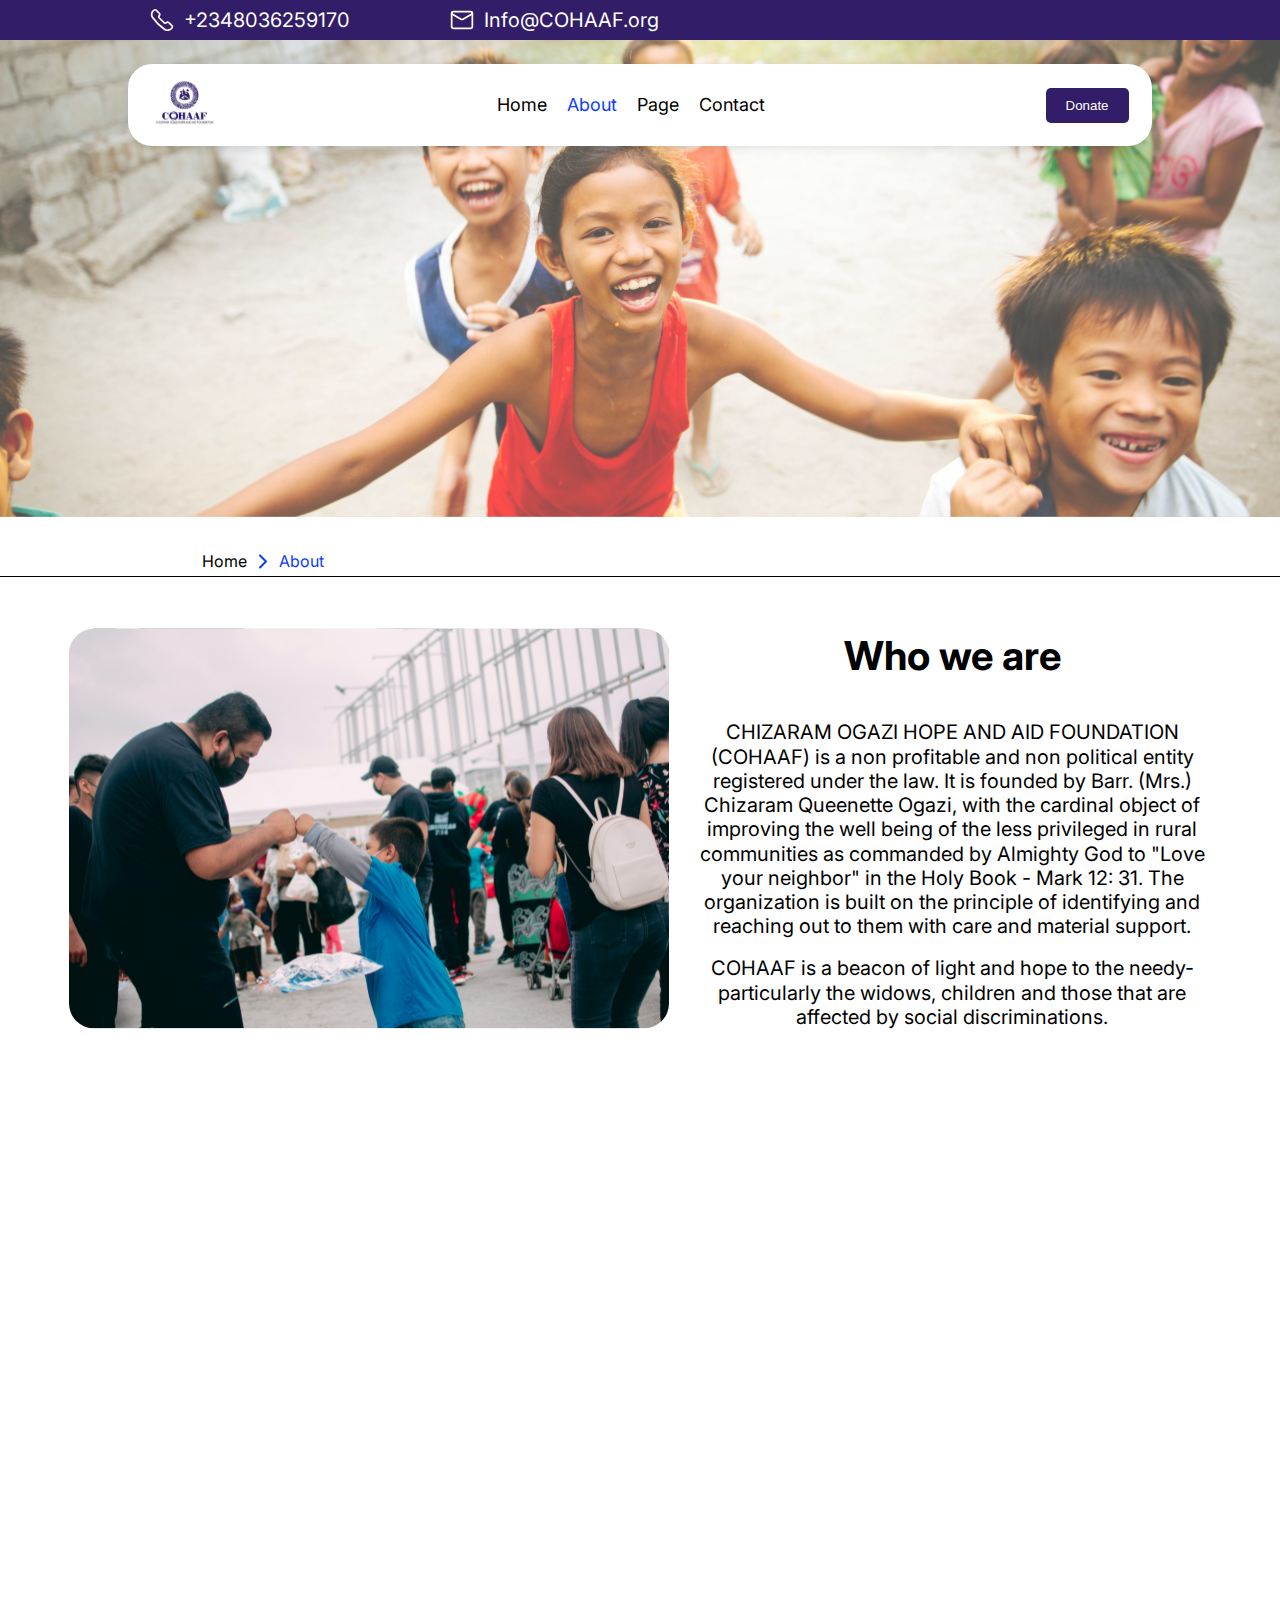
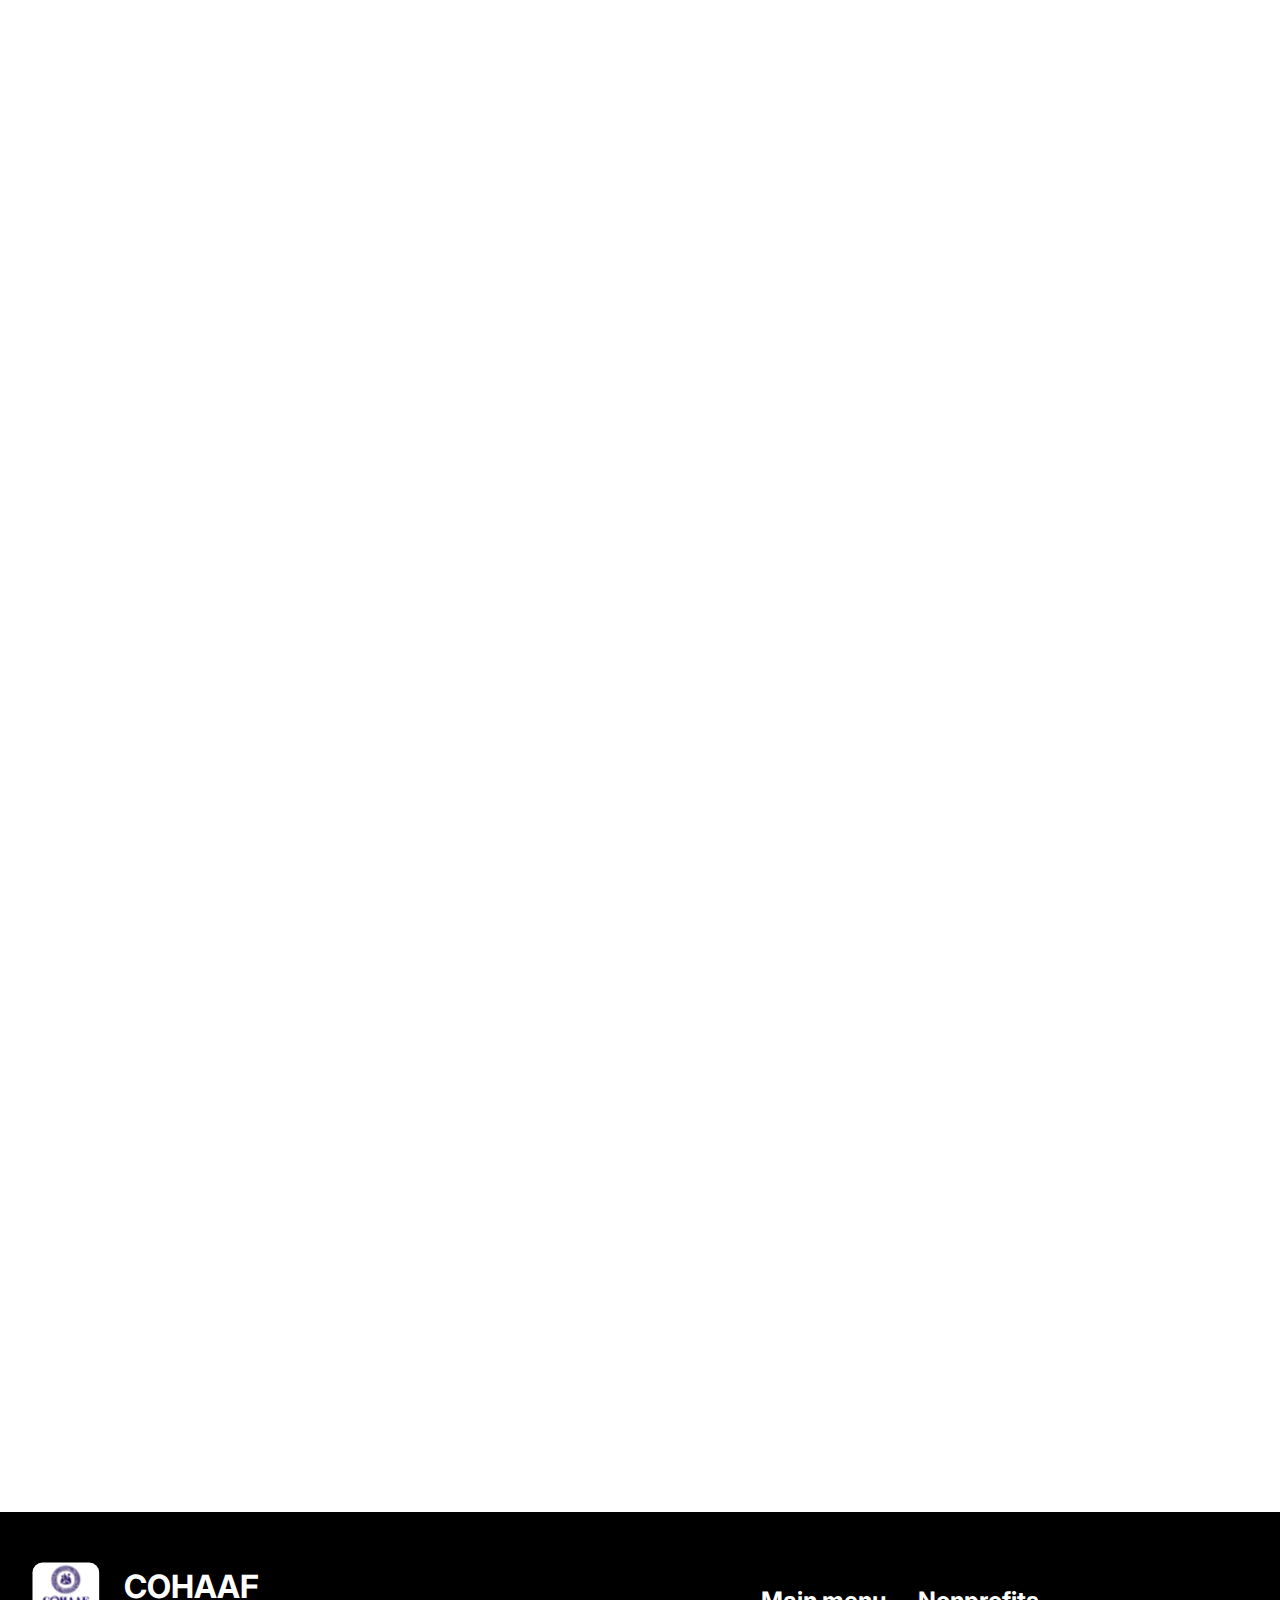
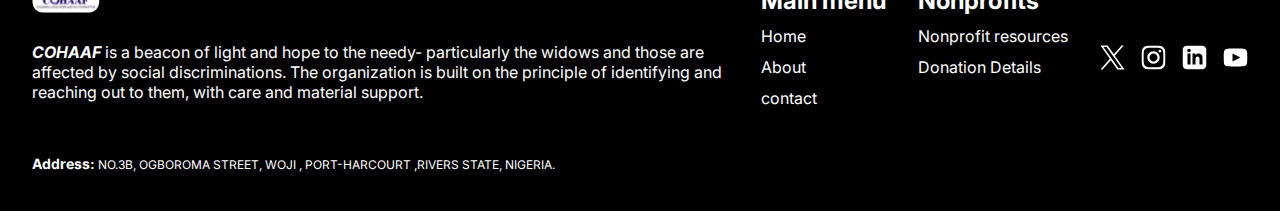
==== commit 432e87d1: "changes" ====
--- a/public/about.html
+++ b/public/about.html
@@ -296,7 +296,7 @@
                     <p>CHIZARAM OGAZI HOPE AND AID FOUNDATION (COHAAF) is a non profitable and non political entity registered under the law. It is founded by Barr. (Mrs.) Chizaram Queenette Ogazi, with the cardinal object of improving the well being of the less privileged in rural communities as commanded by Almighty God to "Love your neighbor" in the Holy Book - Mark 12: 31.
                         The organization is built on the principle of identifying and reaching out to them with care and material support.</p>
                     <p class="p1">
-                        COHAAF is a beacon of light and hope to the needy- particularly the widows and those are affected by social discriminations.
+                      COHAAF is a beacon of light and hope to the needy- particularly the widows, children and those that are affected by social discriminations.
                     </p>
              </div>
             </div>
--- a/public/about.css
+++ b/public/about.css
@@ -889,10 +889,21 @@
 @media screen and (max-width: 950px) {
   .dropDownButton {
     display: block;
+    height: 30px;
+    width: 36px;
+    margin: 0;
+    padding: 0;
+  }
+  #logo{
+    margin: 0;
+    padding: 0;
+   
   }
   #logo img {
-    width: 37px;
-    height: 28px;
+    width: 57px;
+    height: 43px;
+    margin: 0;
+    padding: 0;
   }
   .header-nav ul {
     display: flex;
@@ -900,12 +911,13 @@
     justify-content: center;
     flex-direction: column;
     gap: 6px;
+    
+    box-shadow: 0 4px 6px rgba(0, 0, 0, 0.1); /* Add proper box-shadow values */
+  }
+  .dropdown {
     background-color: #ffffff;
-    box-shadow: 0 4px 6px rgba(0, 0, 0, 0.1); /* Add proper box-shadow values */
-  }
-  .dropdown {
     position: absolute;
-    top: 100%;
+    top: 94%;
     right: 18%;
     opacity: 0; /* Start fully transparent */
     transform: translateY(-20px); /* Start slightly above */
@@ -922,8 +934,7 @@
     visibility: visible; /* Show the dropdown */
   }
   .header-nav ul li a {
-    font-size: 14px;
-    width: 39px;
+    font-size: 16px;
     padding: 6px;
     font-weight: 400;
   }
@@ -936,12 +947,15 @@
     padding: 4px;
     font-family: Inter;
     font-weight: 500;
-    font-size: 12px;
-    letter-spacing: 0%;
+    font-size: 14px;
+    letter-spacing: 0%;
+    padding: 6px 12px;
   }
   .header-container {
     padding: 6px 20px;
     border-radius: 8px;
+    margin-top: 8px;
+    margin-bottom: 20px;
   }
   .sub-header {
     padding-left: 16px;
@@ -952,8 +966,8 @@
   .subHeader-div p {
     font-family: Inter;
     font-weight: 400;
-    font-size: 12px;
-    line-height: 9.68px;
+    font-size: 14px;
+    line-height: 16.68px;
     letter-spacing: 0%;
   }
   .subHeader-div img {
@@ -967,7 +981,7 @@
   .socialhead {
     position: absolute;
     top: 150%;
-    right: 11%;
+    right: 5%;
     z-index: 6;
     max-height: 0; /* Start with zero height */
     overflow: hidden; /* Hide overflowing content */
@@ -987,15 +1001,8 @@
     box-shadow: 0 2px 10px rgba(0, 0, 0, 0.1);
   }
   .social-handlehead img {
-    width: 12px;
-    height: 12px;
-  }
-  .header-div {
-    padding-bottom: 10px;
-  }
-  .header-container {
-    margin-top: 8px;
-    height: 32px;
+    width: 20px;
+    height: 20px;
   }
 
   /* HEADER ENDS HERE */
@@ -1008,17 +1015,17 @@
     background-size: contain;
     background-position: center;
     align-items: center;
-    height: 220px;
+    height: 250px;
   }
   .fly-in {
-    width: 80px;
-    height: 31;
+    width: 120px;
+    height: 80px;
   }
   .section1 a {
     font-family: Inter;
     font-weight: 400;
-    font-size: 12px;
-    line-height: 7.26px;
+    font-size: 16px;
+    line-height: 19.6px;
     letter-spacing: 0%;
   }
   .section1 a img {
@@ -1035,7 +1042,7 @@
   }
   .content-overallbox {
     top: 130px;
-    left: 22px;
+    left: 0px;
   }
 
   /* SECTION ONE ENDS HERE.... */
@@ -1052,8 +1059,8 @@
   .sec2content h1 {
     font-family: Inter;
     font-weight: 700;
-    font-size: 18px;
-    line-height: 19.36px;
+    font-size: 20px;
+    line-height: 23.36px;
     letter-spacing: 0%;
     text-align: center;
     padding-bottom: 10px;
@@ -1061,8 +1068,8 @@
   .sec2content p {
     font-family: Inter;
     font-weight: 400;
-    font-size: 14px;
-    line-height: 16.68px;
+    font-size: 16px;
+    line-height: 20.68px;
     letter-spacing: 0%;
     text-align: center;
   }
@@ -1104,8 +1111,8 @@
   .sec3flexbox h3 {
     font-family: Inter;
     font-weight: 700;
-    font-size: 14px;
-    line-height: 16.94px;
+    font-size: 18px;
+    line-height: 18.94px;
     letter-spacing: 0%;
     text-align: left;
     padding-top: 2px;
@@ -1113,8 +1120,8 @@
   }
   .sec3flexbox p {
     font-weight: 400;
-    font-size: 14px;
-    line-height: 14.95px;
+    font-size: 16px;
+    line-height: 20.5px;
     letter-spacing: 0%;
   }
   .sec3box1,
@@ -1127,7 +1134,7 @@
 
   .sec3box {
     width: 100%;
-    height: fit-content;
+    height: 150px;
     padding: 6px;
     border-radius: 4px;
   }
@@ -1146,15 +1153,15 @@
   .sec4flex h3 {
     font-family: Inter;
     font-weight: 700;
-    font-size: 18px;
-    line-height: 16.94px;
+    font-size: 20px;
+    line-height: 23.94px;
     letter-spacing: 0%;
     text-align: center;
     padding-bottom: 6px;
   }
   .sec4flex p {
-    font-size: 14px;
-    line-height: 16.95px;
+    font-size: 16px;
+    line-height: 20.5px;
   }
   .sec4flex img {
     width: 250px;
@@ -1174,40 +1181,40 @@
   .sec5Flex h1 {
     font-family: Inter;
     font-weight: 700;
+    font-size: 20px;
+    line-height: 23.52px;
+    letter-spacing: 0%;
+    padding-bottom: 4px;
+  }
+  .p2 {
+    font-family: Inter;
+    font-weight: 400;
+    font-size: 18px !important;
+    line-height: 20.68px !important;
+    letter-spacing: 0%;
+    padding-bottom: 4px;
+  }
+  .sec5flexbox h2 {
+    font-family: Inter;
+    font-weight: 700;
+    font-size: 20px;
+    line-height: 23.1px;
+    letter-spacing: 0%;
+    padding-bottom: 4px;
+  }
+  .sec5flexbox h3 {
+    font-family: Inter;
+    font-weight: 500;
     font-size: 18px;
-    line-height: 18.52px;
+    line-height: 21.1px;
     letter-spacing: 0%;
     padding-bottom: 4px;
   }
-  .p2 {
+  .sec5flexbox p {
     font-family: Inter;
     font-weight: 400;
-    font-size: 14px;
-    line-height: 14.68px;
-    letter-spacing: 0%;
-    padding-bottom: 4px;
-  }
-  .sec5flexbox h2 {
-    font-family: Inter;
-    font-weight: 700;
     font-size: 16px;
-    line-height: 18.1px;
-    letter-spacing: 0%;
-    padding-bottom: 4px;
-  }
-  .sec5flexbox h3 {
-    font-family: Inter;
-    font-weight: 500;
-    font-size: 14px;
-    line-height: 12.1px;
-    letter-spacing: 0%;
-    padding-bottom: 4px;
-  }
-  .sec5flexbox p {
-    font-family: Inter;
-    font-weight: 400;
-    font-size: 12px;
-    line-height: 15.68px;
+    line-height: 18.68px;
     letter-spacing: 0%;
   }
 
@@ -1251,8 +1258,8 @@
   .sec7flex h2 {
     font-family: Inter;
     font-weight: 700;
-    font-size: 18px;
-    line-height: 19.94px;
+    font-size: 20px;
+    line-height: 23.94px;
     letter-spacing: 0%;
     text-align: center;
     padding-bottom: 6px;
@@ -1260,8 +1267,8 @@
   .sec7flex p {
     font-family: Inter;
     font-weight: 400;
-    font-size: 14px;
-    line-height: 16.68px;
+    font-size: 16px;
+    line-height: 20.68px;
     letter-spacing: 0%;
   }
 
@@ -1269,7 +1276,6 @@
 
   /* FOOTER AREA STARTS HERE.. */
 
-  /* FOOTER AREA STARTS HERE */
   footer {
     background-color: #000000;
     padding: 10px;
@@ -1287,8 +1293,8 @@
     justify-content: space-between;
   }
   .logodiv img {
-    width: 33.34px;
-    height: 25.1px;
+    width: 60.34px;
+    height: 60.1px;
     border-radius: 4px;
   }
   .logodiv {
@@ -1298,17 +1304,16 @@
   .logodiv p {
     font-family: Inter;
     font-weight: 700;
-    font-size: 14px;
-    line-height: 16.94px;
+    font-size: 18px;
+    line-height: 18.94px;
     letter-spacing: 0%;
   }
   .footer-span,
   .footer-paragraph {
     font-family: Inter;
     font-weight: 700;
-    font-style: italic;
-    font-size: 10px;
-    line-height: 14.5px;
+    font-size: 14px;
+    line-height: 18.5px;
     letter-spacing: 0%;
   }
   #footer-nav {
@@ -1322,8 +1327,8 @@
   #footer-nav p {
     font-family: Inter;
     font-weight: 700;
-    font-size: 14px;
-    line-height: 16.94px;
+    font-size: 18px;
+    line-height: 23.1px;
     letter-spacing: 0%;
   }
   #footer-logo-container {
@@ -1333,22 +1338,22 @@
   .footer-navbar {
     font-family: Inter;
     font-weight: 400;
-    font-size: 10px;
-    line-height: 7.26px;
+    font-size: 14px;
+    line-height: 18.26px;
     letter-spacing: 0%;
   }
   #social-handle {
     gap: 4px;
   }
   #social-handle a img {
-    width: 12px;
-    height: 12px;
+    width: 24px;
+    height: 24px;
   }
   .adrress {
     font-family: Inter;
-    font-weight: 700;
-    font-size: 8px;
-    line-height: 10.84px;
+    font-weight: 400;
+    font-size: 14px;
+    line-height: 16.1px;
     letter-spacing: 0%;
     padding-top: 15px;
   }
@@ -1371,8 +1376,8 @@
     width: 100%;
     font-family: Inter;
     font-weight: 400;
-    font-size: 12px;
-    line-height: 16.4px;
+    font-size: 16px;
+    line-height: 20.4px;
     letter-spacing: 0%;
     box-sizing: border-box;
   }
@@ -1404,27 +1409,27 @@
   .course-title {
     font-family: Inter;
     font-weight: 800;
-    font-size: 14px;
-    line-height: 17.1px;
+    font-size: 18px;
+    line-height: 20.1px;
     letter-spacing: 0%;
   }
   .discription {
     font-weight: 700;
-    font-size: 12px;
-    line-height: 15.95px;
+    font-size: 14px;
+    line-height: 18.5px;
     letter-spacing: 0%;
   }
   .more-view {
     font-family: Inter;
     font-weight: 400;
-    font-size: 10px;
-    line-height: 12.84px;
+    font-size: 14px;
+    line-height: 18.84px;
     letter-spacing: 0%;
   }
   .summary {
     font-weight: 700;
-    font-size: 12px;
-    line-height: 15.95px;
+    font-size: 14px;
+    line-height: 18.95px;
     letter-spacing: 0%;
   }
   .main-course-content {
@@ -1437,15 +1442,16 @@
   }
 
   .course-donateBtn button {
-    width: 70px;
+    width: fit-content;
     height: 19px;
-    padding: 4px;
+    padding: 4px 6px;
     gap: 10px;
     border-radius: 4px;
     font-weight: 700;
-    font-size: 10px;
-    line-height: 11.2px;
+    font-size: 14px;
+    line-height: 18.2px;
     letter-spacing: 0%;
     text-align: center;
   }
 }
+
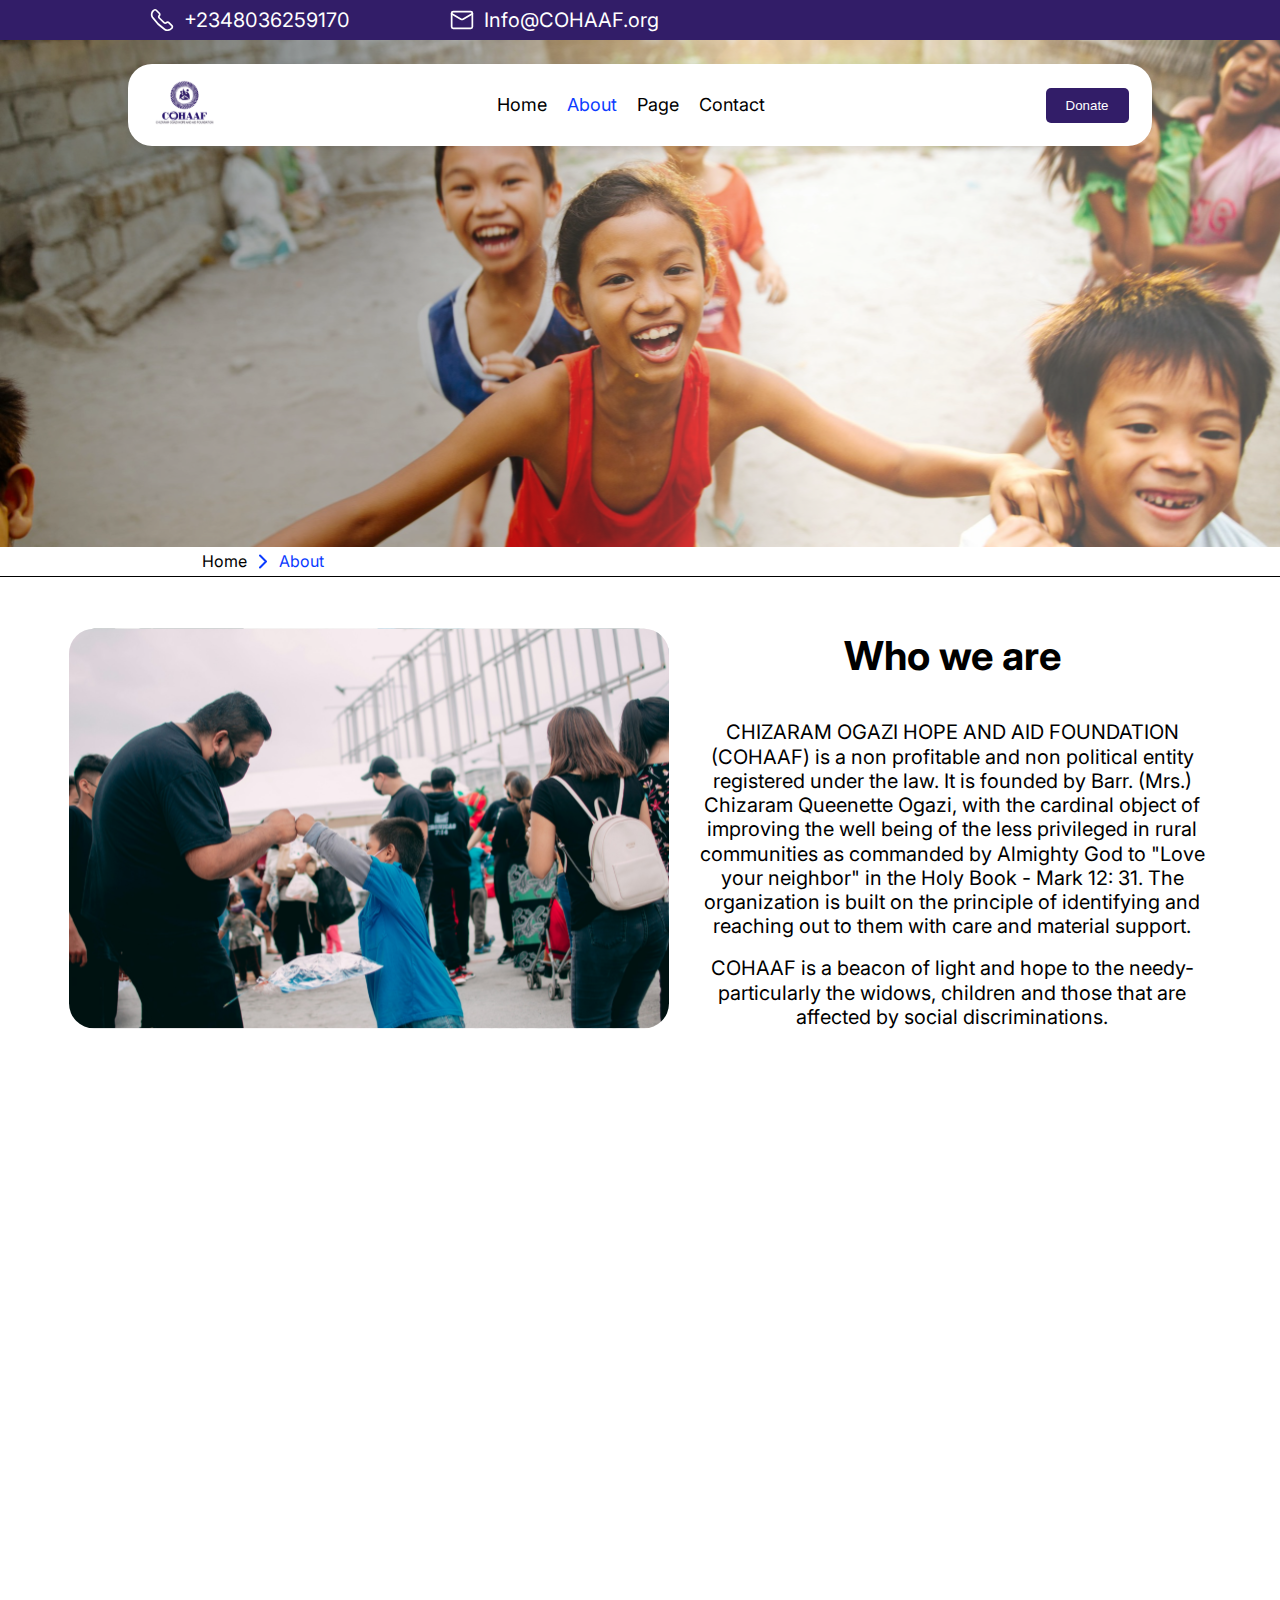
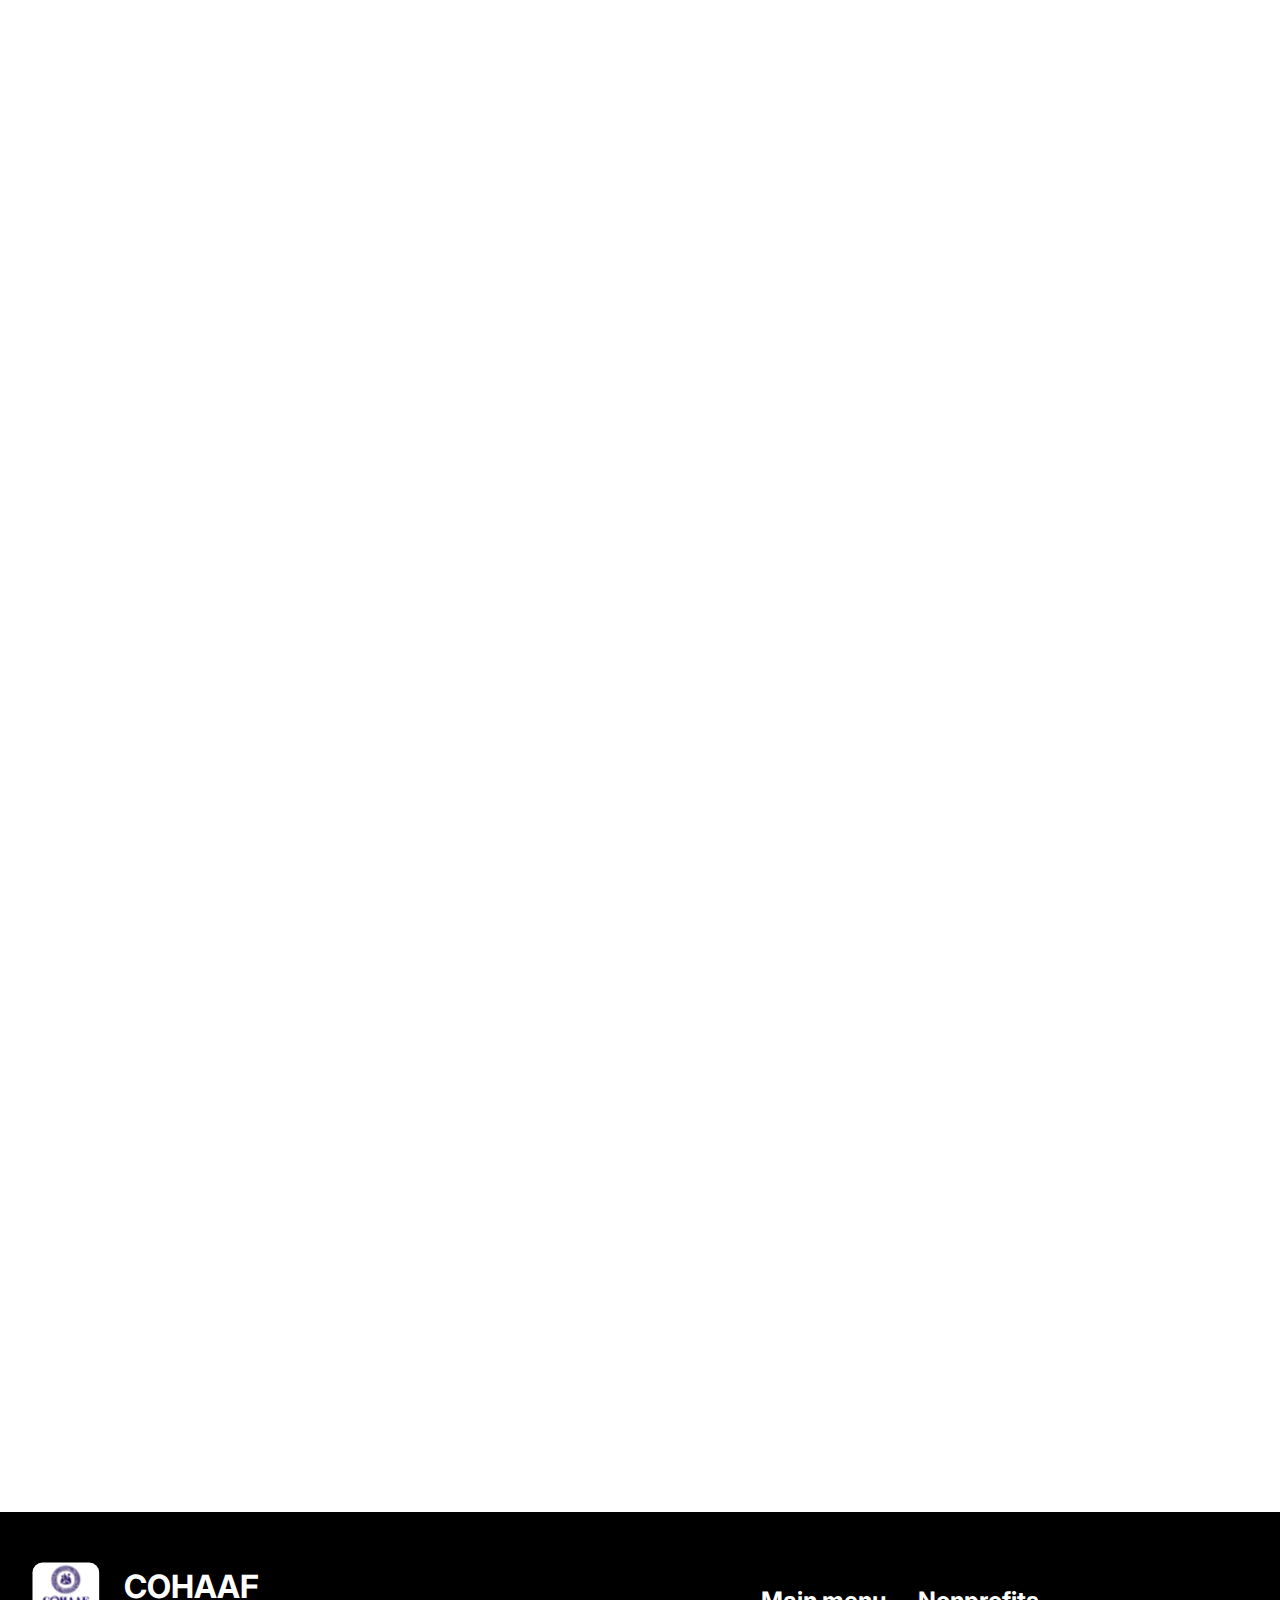
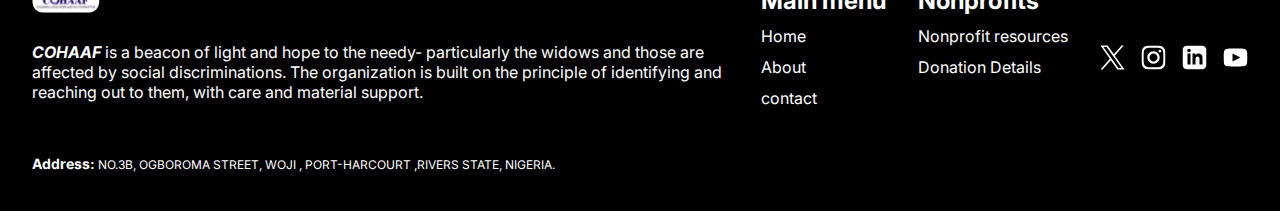
==== commit 264e2629: "new update" ====
--- a/public/about.html
+++ b/public/about.html
@@ -293,7 +293,7 @@
                 </div>
                 <div class="sec2content">
                     <h1>Who we are</h1>
-                    <p>CHIZARAM OGAZI HOPE AND AID FOUNDATION (COHAAF) is a non profitable and non political entity registered under the law. It is founded by Barr. (Mrs.) Chizaram Queenette Ogazi, with the cardinal object of improving the well being of the less privileged in rural communities as commanded by Almighty God to "Love your neighbor" in the Holy Book - Mark 12: 31.
+                    <p><span>CHIZARAM OGAZI HOPE AND AID FOUNDATION (COHAAF)</span> is a non profitable and non political entity registered under the law. It is founded by Barr. (Mrs.) Chizaram Queenette Ogazi, with the cardinal object of improving the well being of the less privileged in rural communities as commanded by Almighty God to "Love your neighbor" in the Holy Book - Mark 12: 31.
                         The organization is built on the principle of identifying and reaching out to them with care and material support.</p>
                     <p class="p1">
                       COHAAF is a beacon of light and hope to the needy- particularly the widows, children and those that are affected by social discriminations.
--- a/public/about.css
+++ b/public/about.css
@@ -445,7 +445,7 @@
   width: 100%;
   height: 542px; /* Full viewport height */
   background-image: url(images/aboutbaground.svg); /* Double-check the path */
-  background-size: contain; /* Cover the entire section */
+  background-size: cover; /* Cover the entire section */
   /* Center the image */
   background-repeat: no-repeat; /* Prevent repeating */
   margin: 0; /* Reset margin */
@@ -466,6 +466,7 @@
 }
 .sec1footer {
   width: 100%;
+  background-color: #ffffffff;
   position: absolute;
   bottom: 0;
   height: fit-content;
@@ -894,10 +895,9 @@
     margin: 0;
     padding: 0;
   }
-  #logo{
+  #logo {
     margin: 0;
     padding: 0;
-   
   }
   #logo img {
     width: 57px;
@@ -911,19 +911,22 @@
     justify-content: center;
     flex-direction: column;
     gap: 6px;
-    
-    box-shadow: 0 4px 6px rgba(0, 0, 0, 0.1); /* Add proper box-shadow values */
+    height: 100%;
   }
   .dropdown {
     background-color: #ffffff;
     position: absolute;
-    top: 94%;
+    width: 60px;
+    padding: 20px 20px;
+    top: 87%;
     right: 18%;
+    height: 120px;
     opacity: 0; /* Start fully transparent */
     transform: translateY(-20px); /* Start slightly above */
     visibility: hidden; /* Hide the dropdown initially */
     transition: opacity 0.3s ease-out, transform 0.3s ease-out,
       visibility 0.3s ease-out; /* Smooth transitions */
+    box-shadow: 0 4px 6px rgba(0, 0, 0, 0.1); /* Add proper box-shadow values */
   }
   .header-div {
     padding: 0;
@@ -952,6 +955,7 @@
     padding: 6px 12px;
   }
   .header-container {
+    width: 96%;
     padding: 6px 20px;
     border-radius: 8px;
     margin-top: 8px;
@@ -1069,9 +1073,12 @@
     font-family: Inter;
     font-weight: 400;
     font-size: 16px;
-    line-height: 20.68px;
+    line-height: 22.68px;
     letter-spacing: 0%;
     text-align: center;
+  }
+  .sec2content p span {
+    font-weight: bold;
   }
   .sec2flex img {
     width: 250px;
@@ -1136,6 +1143,7 @@
     width: 100%;
     height: 150px;
     padding: 6px;
+    padding: 12px;
     border-radius: 4px;
   }
 
@@ -1154,14 +1162,14 @@
     font-family: Inter;
     font-weight: 700;
     font-size: 20px;
-    line-height: 23.94px;
+    line-height: 26.94px;
     letter-spacing: 0%;
     text-align: center;
     padding-bottom: 6px;
   }
   .sec4flex p {
     font-size: 16px;
-    line-height: 20.5px;
+    line-height: 22.5px;
   }
   .sec4flex img {
     width: 250px;
@@ -1182,7 +1190,7 @@
     font-family: Inter;
     font-weight: 700;
     font-size: 20px;
-    line-height: 23.52px;
+    line-height: 25.52px;
     letter-spacing: 0%;
     padding-bottom: 4px;
   }
@@ -1190,7 +1198,7 @@
     font-family: Inter;
     font-weight: 400;
     font-size: 18px !important;
-    line-height: 20.68px !important;
+    line-height: 23.68px !important;
     letter-spacing: 0%;
     padding-bottom: 4px;
   }
@@ -1214,7 +1222,7 @@
     font-family: Inter;
     font-weight: 400;
     font-size: 16px;
-    line-height: 18.68px;
+    line-height: 22.68px;
     letter-spacing: 0%;
   }
 
@@ -1275,7 +1283,6 @@
   /* SECTION SEVEN ENDS HERE */
 
   /* FOOTER AREA STARTS HERE.. */
-
   footer {
     background-color: #000000;
     padding: 10px;
@@ -1283,8 +1290,7 @@
     box-sizing: border-box;
   }
   .footer-container {
-    display: grid;
-    grid-template-columns: auto auto;
+    flex-direction: column;
     width: 100%;
     padding: 0;
     padding-top: 40px;
@@ -1313,7 +1319,7 @@
     font-family: Inter;
     font-weight: 700;
     font-size: 14px;
-    line-height: 18.5px;
+    line-height: 22.5px;
     letter-spacing: 0%;
   }
   #footer-nav {
@@ -1346,8 +1352,8 @@
     gap: 4px;
   }
   #social-handle a img {
-    width: 24px;
-    height: 24px;
+    width: 20px;
+    height: 20px;
   }
   .adrress {
     font-family: Inter;
@@ -1454,4 +1460,3 @@
     text-align: center;
   }
 }
-
